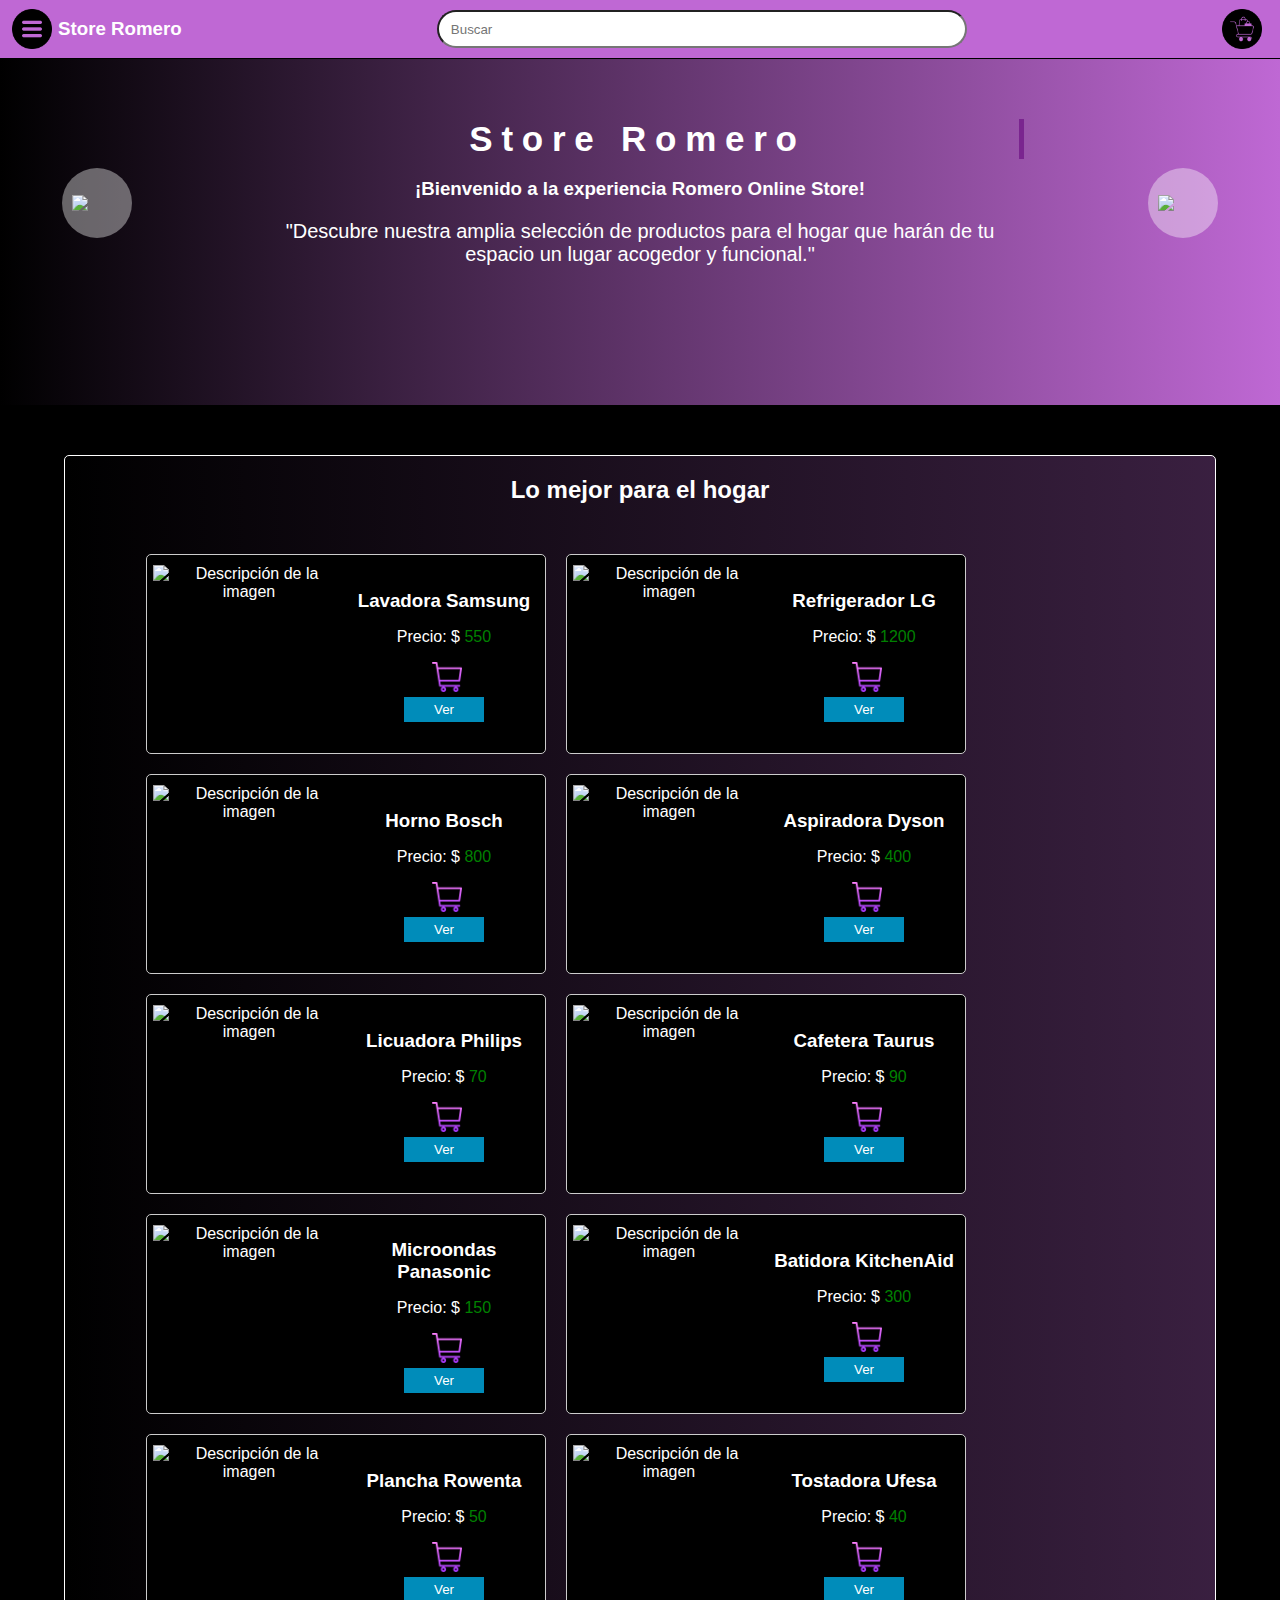
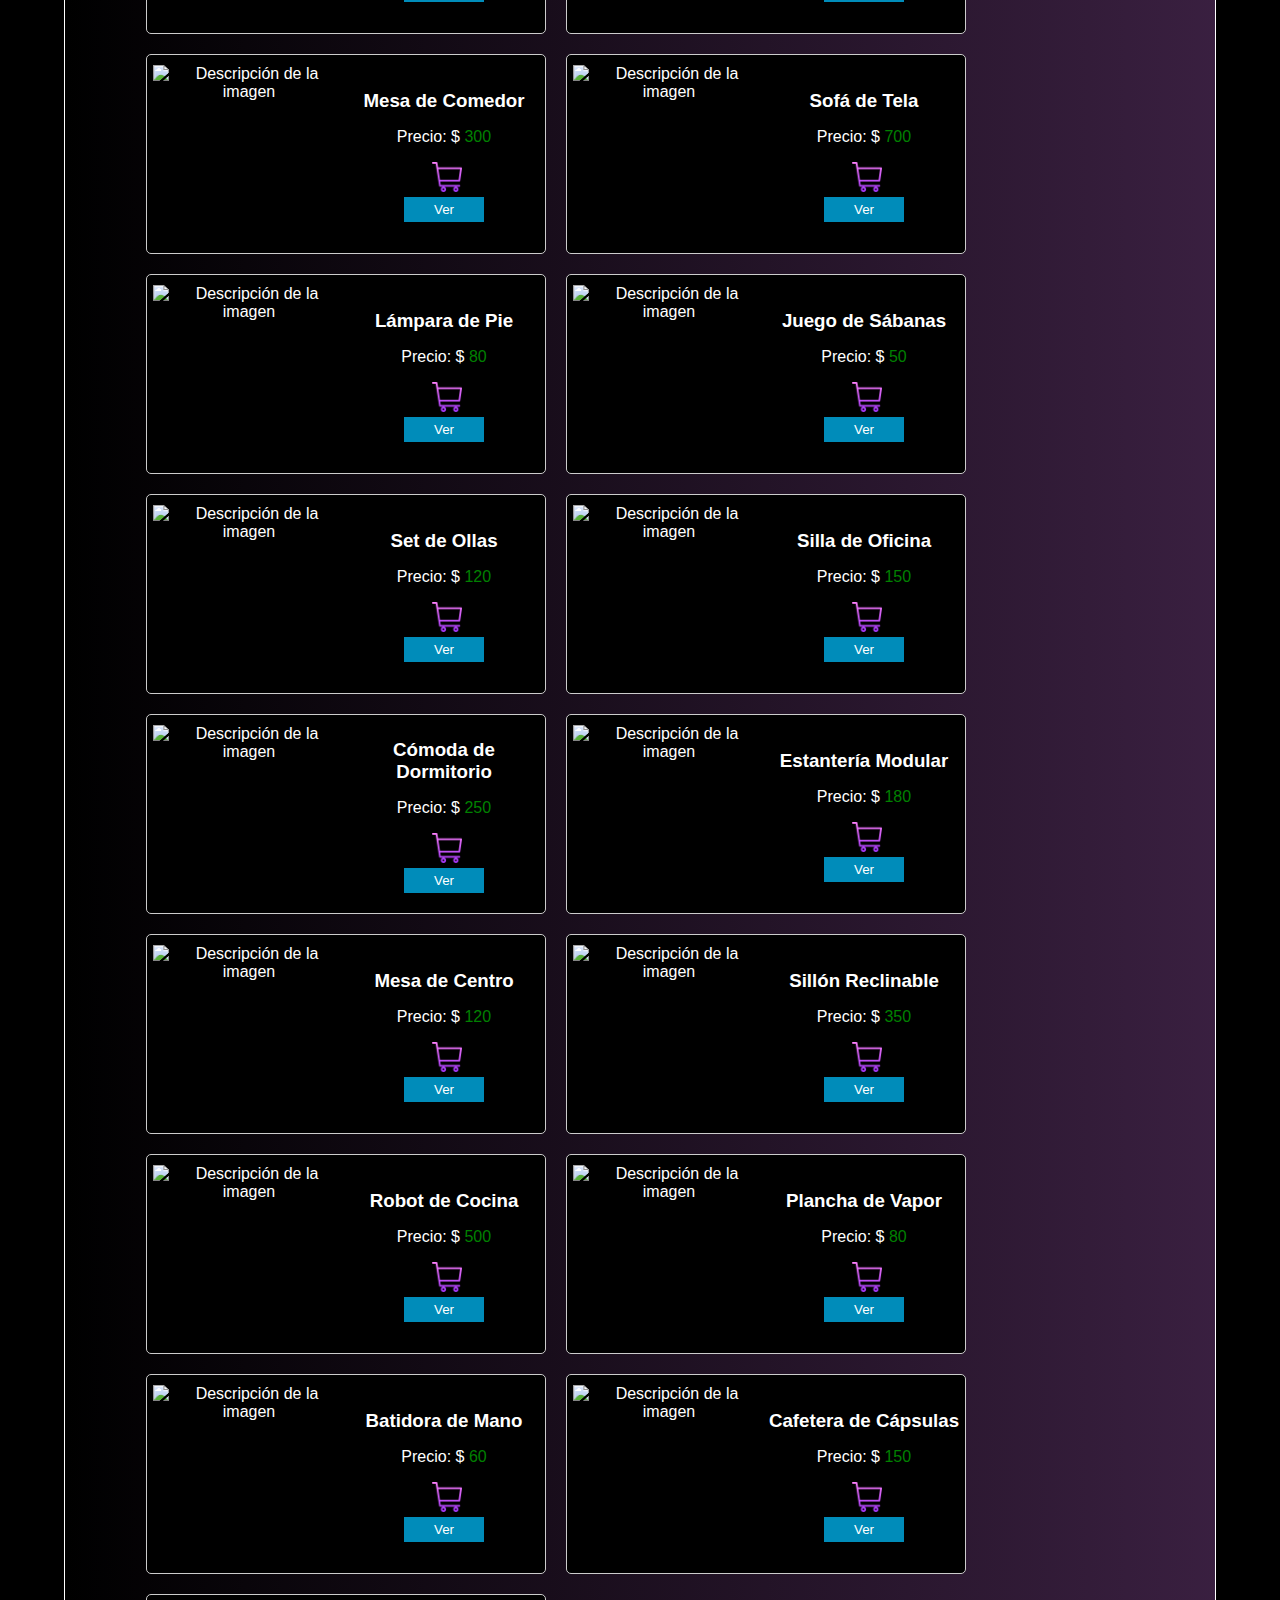
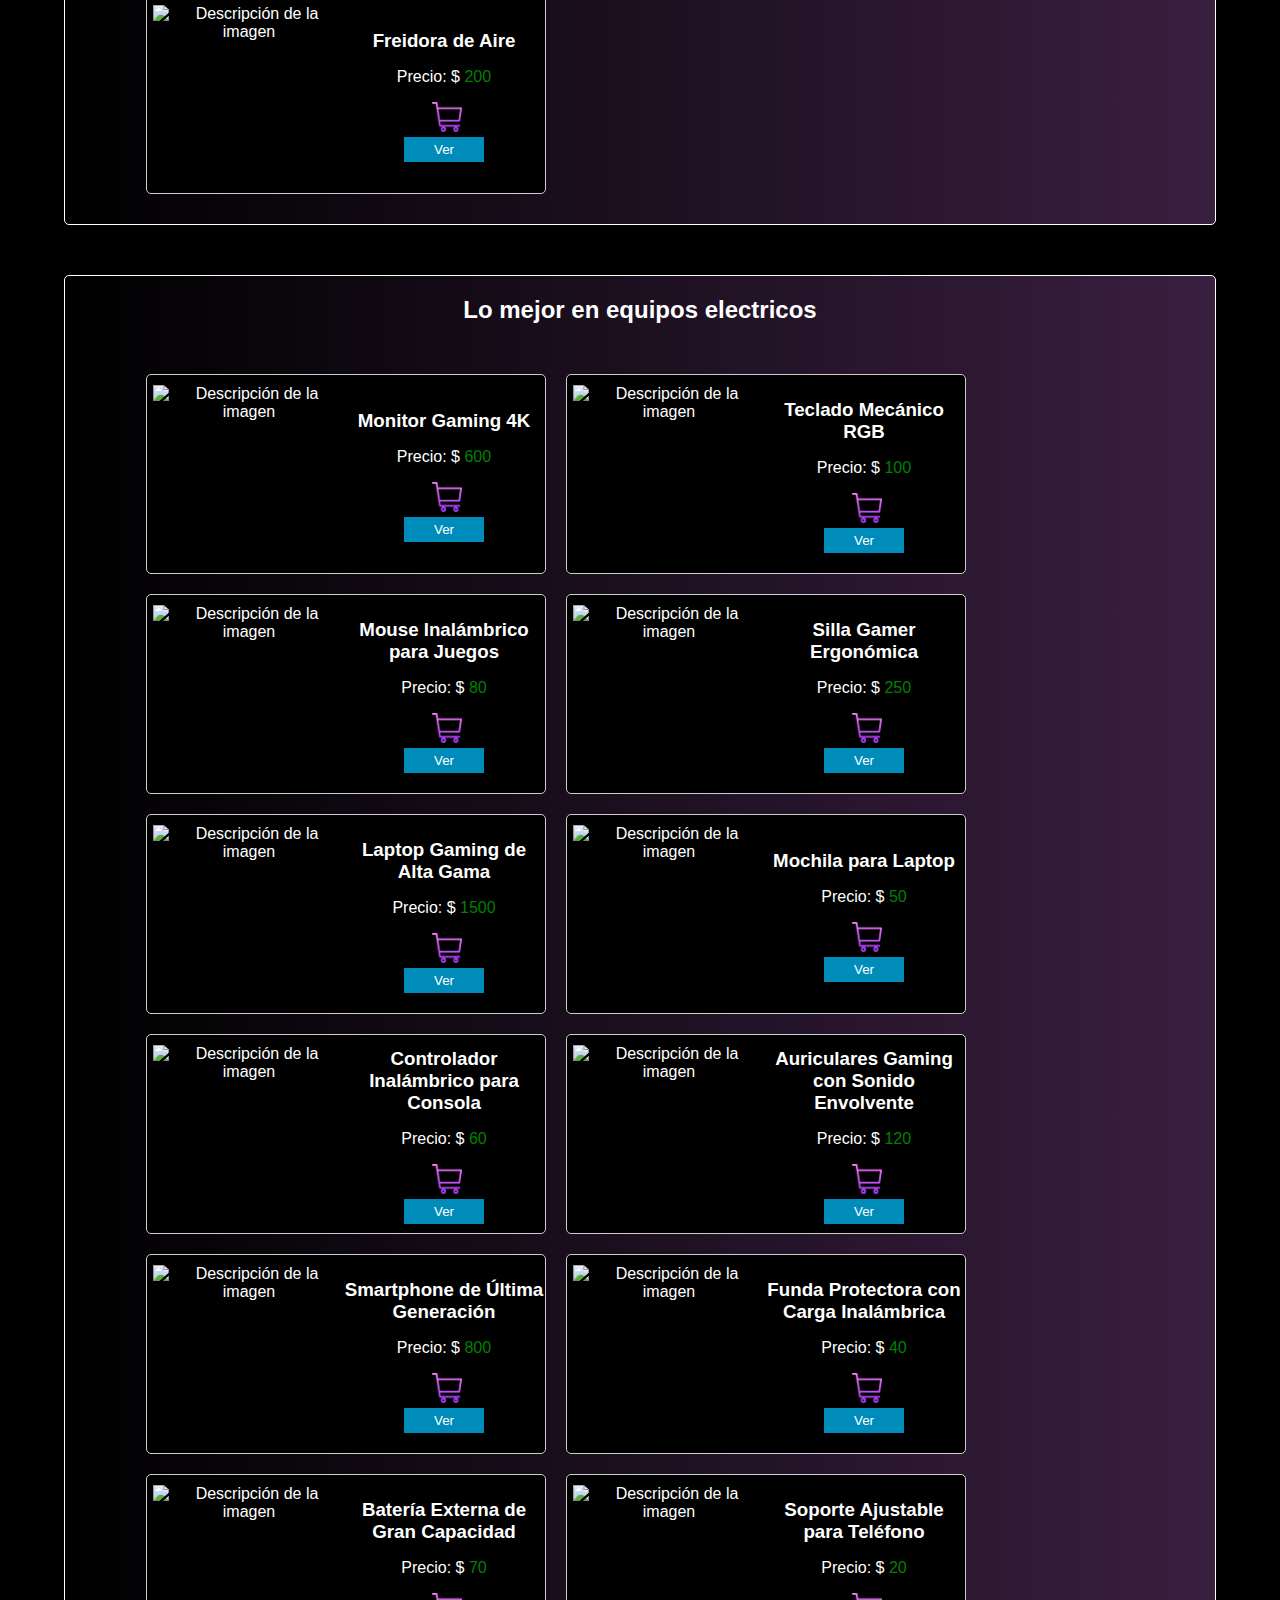
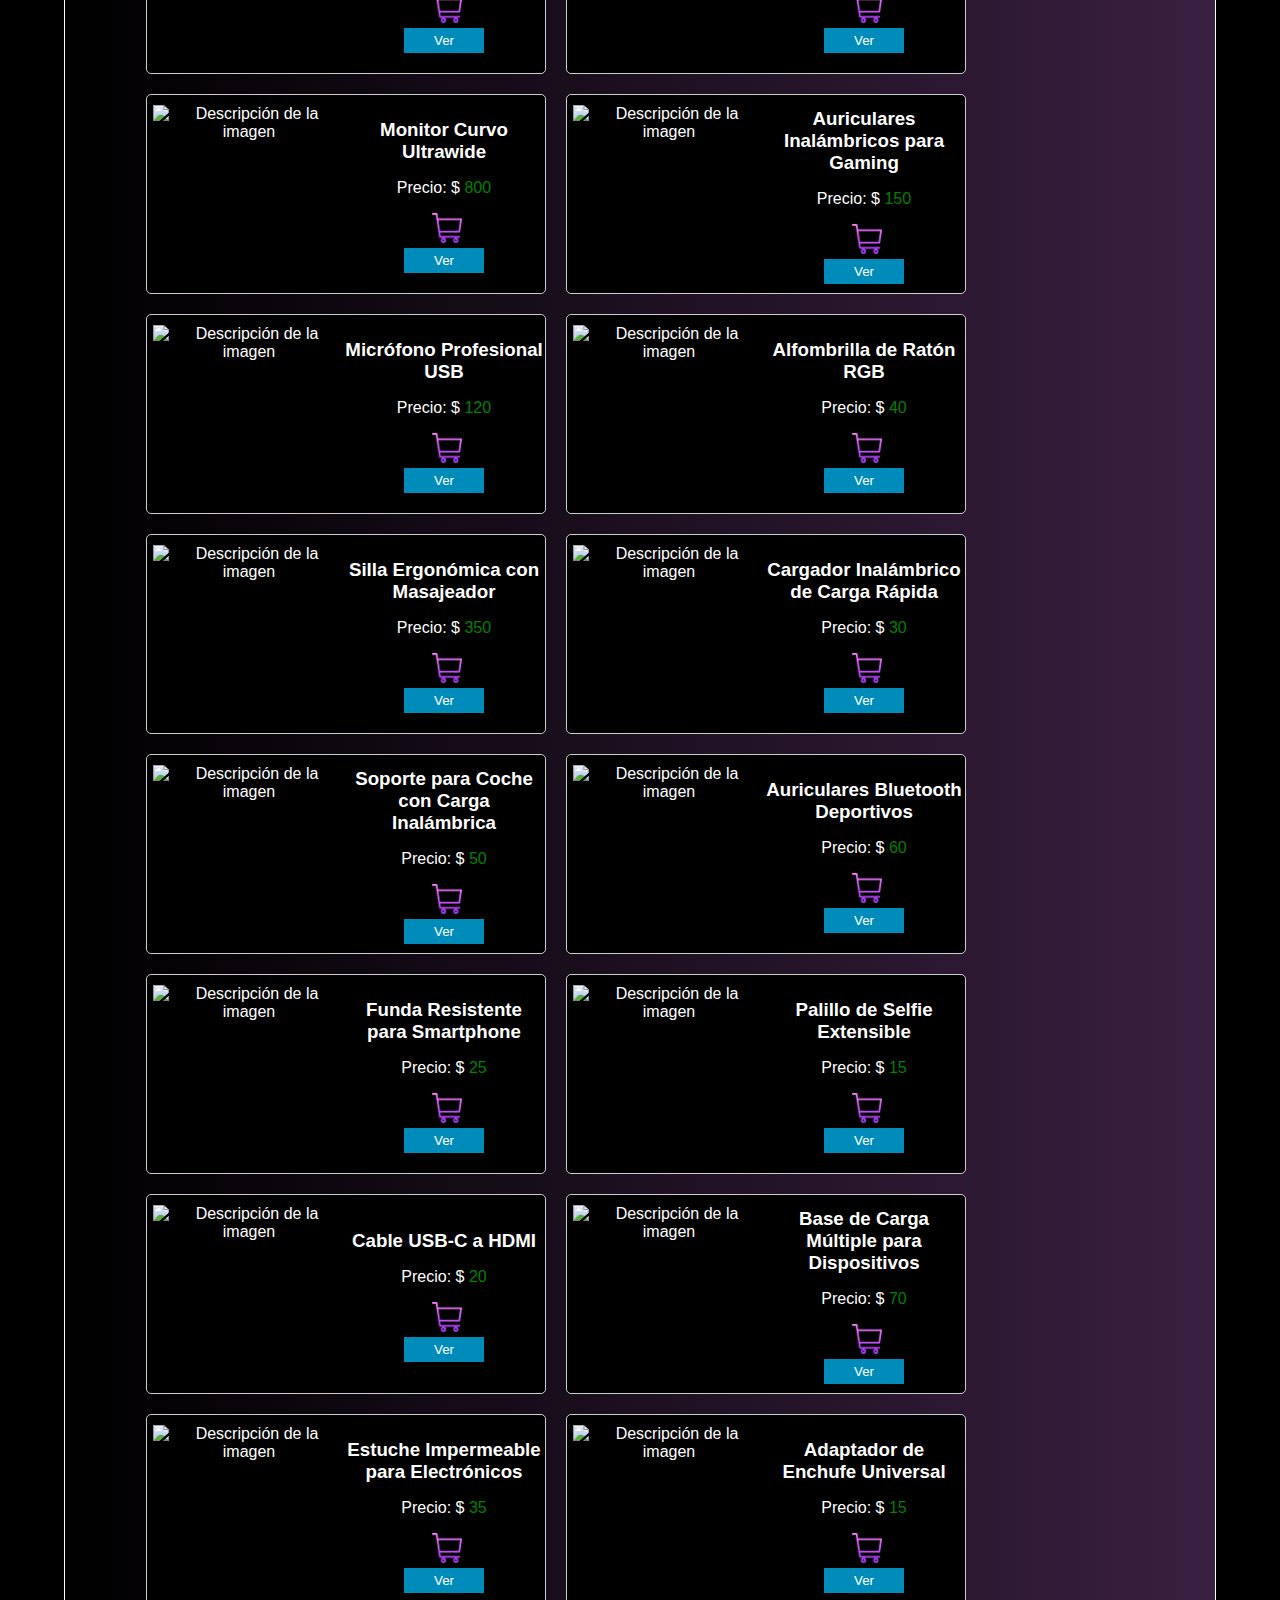
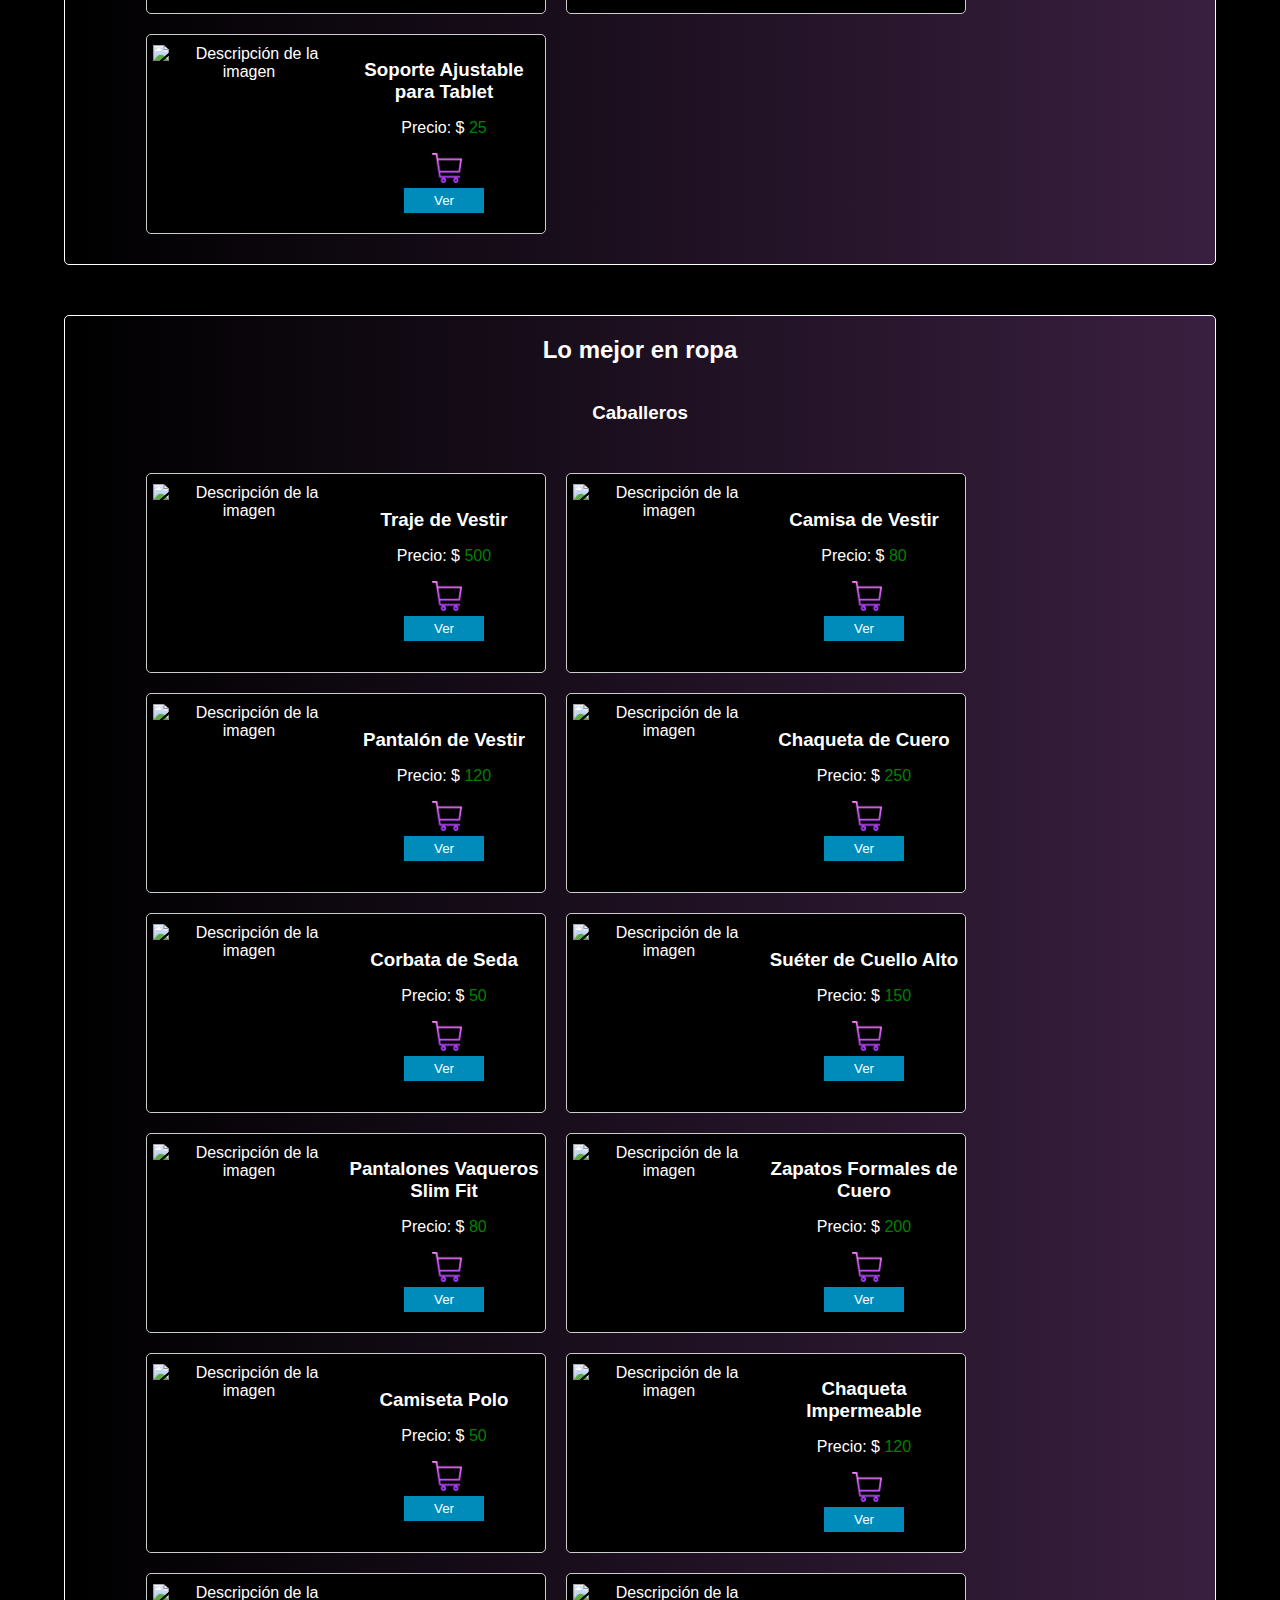
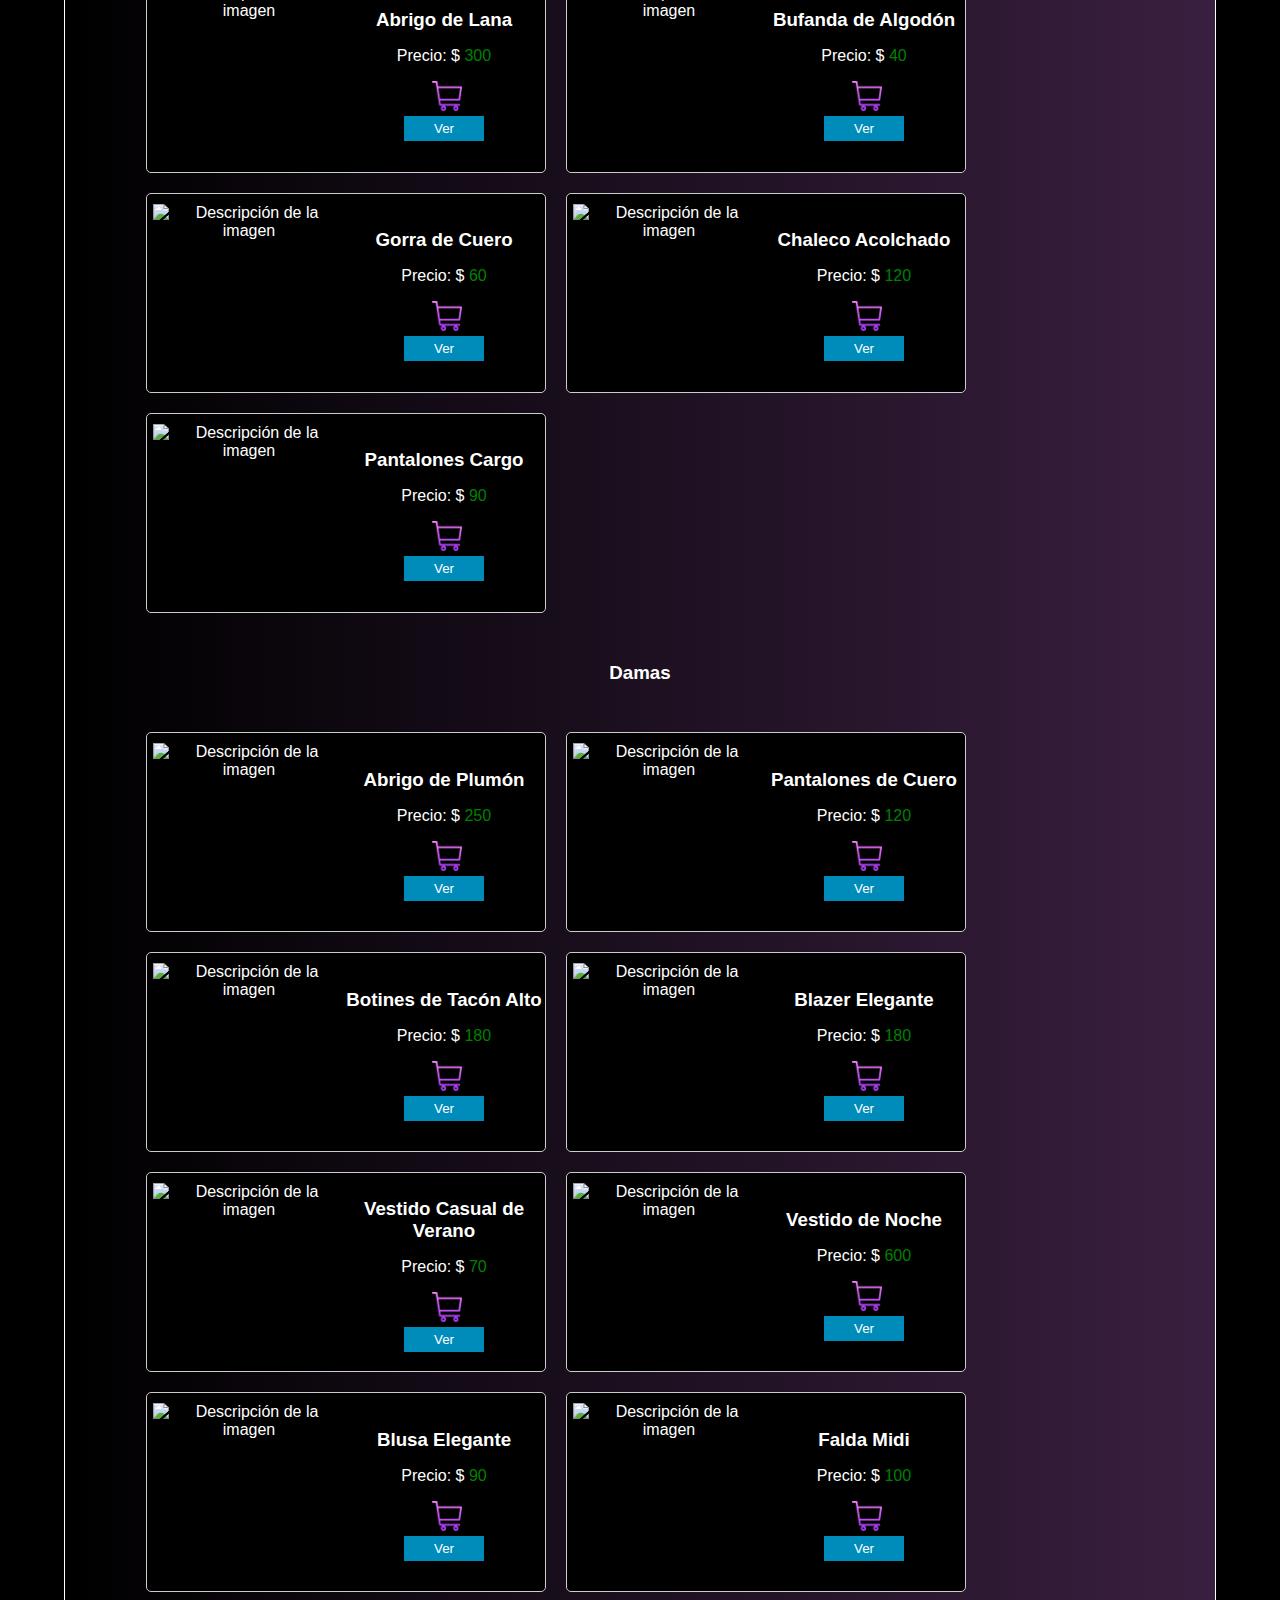
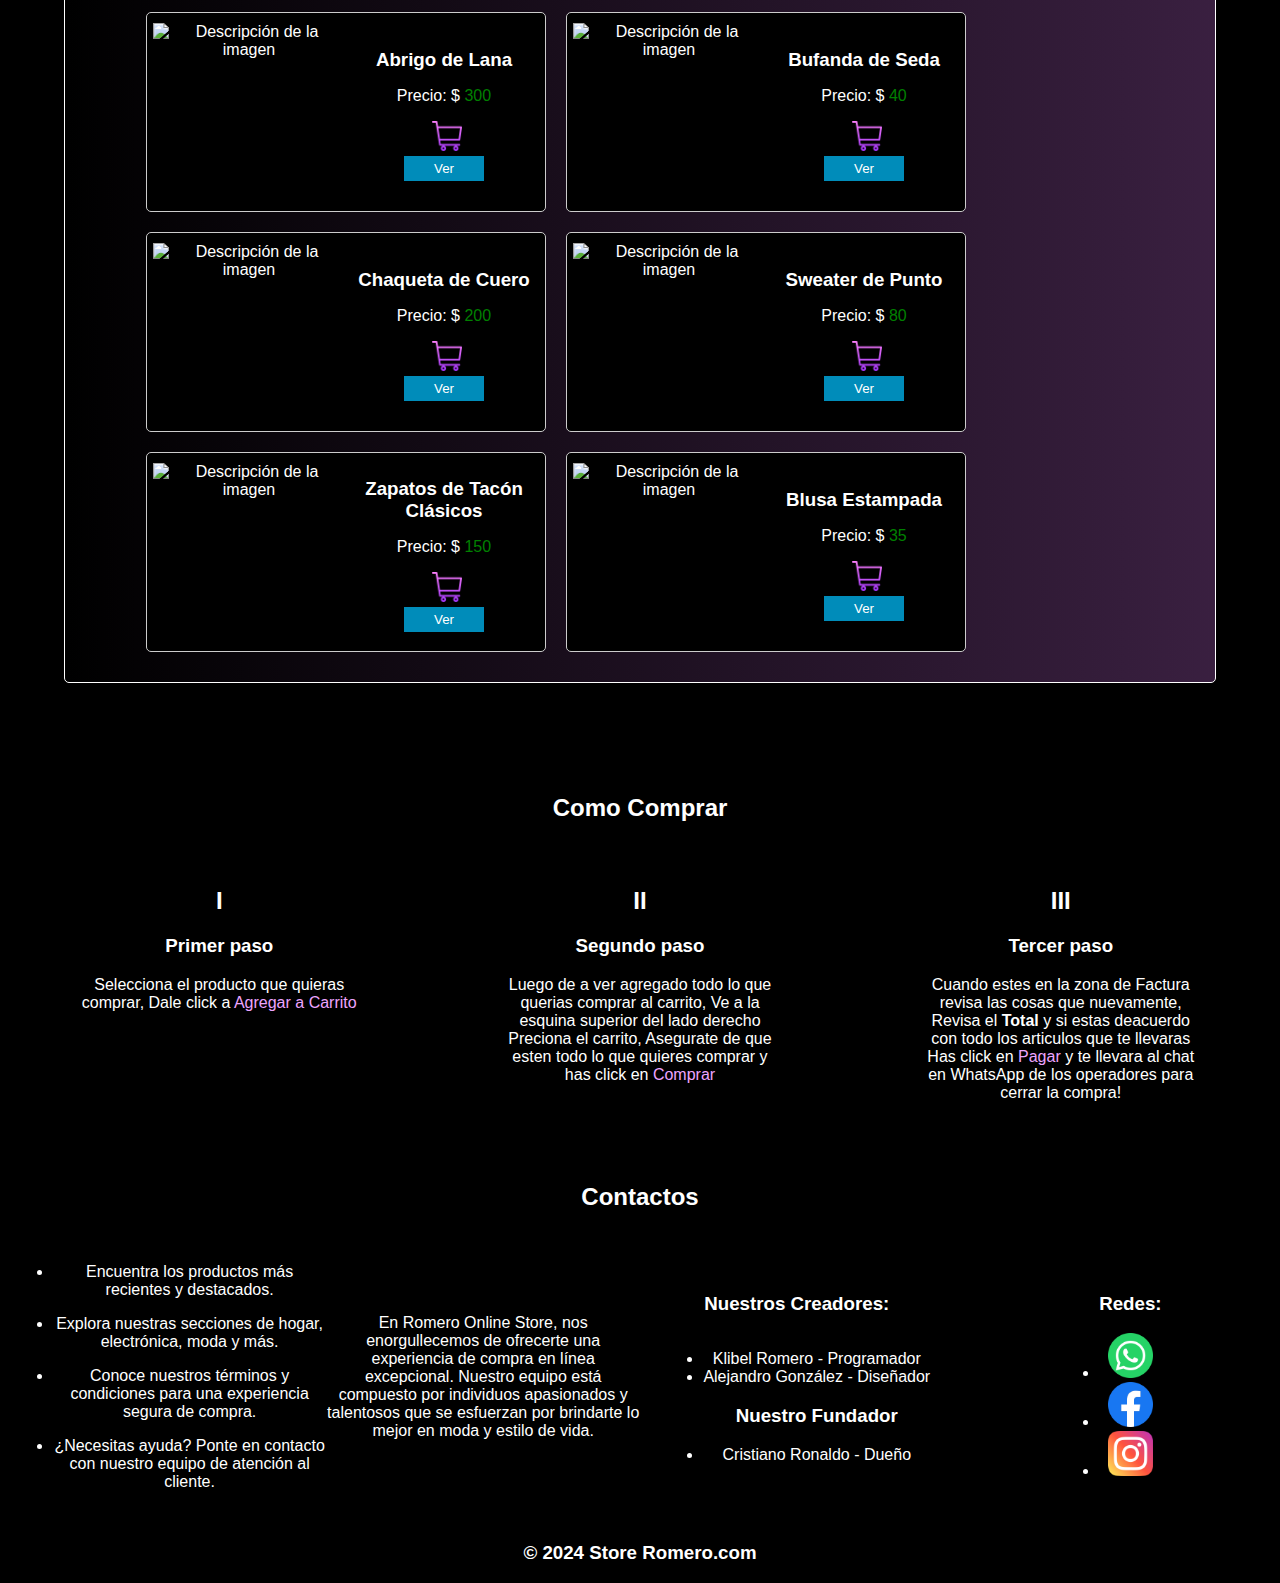
==== index.HTML @ b08c4640 "Descripción de los cambios realizados" ====
<!DOCTYPE html>
<html lang="es">
<head>
    <meta charset="UTF-8">
    <meta name="viewport" content="width=device-width, initial-scale=1.0">
    <meta http-equiv="X-UA-Compatible" content="IE=7">
    <title>Store Romero</title>
    <link rel="stylesheet" href="css/Store.CSS">
    <link rel="icon" href="img/logo.icon">
</head>
<body>
    <header id="inicio">
      <!-- nav superior -->
        <nav class="nav-Pc">
            <div class="menu-title">
                <img src="img/menu.png" alt="menu" id="menu" title="Menu">
                <h3 title="Titulo">Store Romero</h3>
            </div>
            <div class="buscar">
                <input type="text" placeholder="Buscar" id="inputBusqueda">
            </div>   
            <div class="carrito-caja">
                <img src="img/carrito.png" alt="carrito de compras" id="carrito" title="carrito de compras">
            </div>         
        </nav>
        <!-- nav lateral -->
        <nav class="nav-lateral">
          <div class="zone-inicio">
            <a href="#inicio"><img src="img/inicio.png">Inicio</a>
          </div>
          <div class="zone-comoComprar">
            <a href="#como-comprar"><img src="img/hogar.png"> Como comprar</a>
          </div>
          <div class="zone-contactos">
            <a href="#contactos"><img src="img/contactos.png">Contactos</a>
          </div>
          <div class="zone-hogar">
            <a href="#hogar"><img src="img/hogar2.png">Hogar</a>
            <a class="nav-buscar" href="#electrodomesticos" id="Electrodomestico"><img src="img/electrodomesticos.png">Electrodomesticos</a>
            <a class="nav-buscar" href="#muebles" id="Muebles"><img src="img/muebles.png">Muebles</a>
          </div>
          <div class="zone-electronico">
            <a href="#electronico"><img src="img/electronico.png">Electronico</a>
            <a class="nav-buscar" href="#movil" id="Móviles"><img src="img/moviles.png">Movil</a>
            <a class="nav-buscar" href="#pc" id="PC"><img src="img/pc.png">PC</a>
          </div>
          <div class="zone-ropa">
            <a href="#ropa"><img src="img/ropa.png">Ropa</a>
            <a class="nav-buscar" href="#caballero" id="Hombre"><img src="caballero">Caballero</a>
            <a class="nav-buscar" href="#damas" id="Mujer"><img src="img/damas.png">Damas</a>
          </div>
        </nav>
        <!-- carrito -->
        <div class="carrito-list">
            <table id="list-carrito">
                <thead>
                  <tr>
                    <th>Imagen</th>
                    <th>Nombre</th>
                    <th>Cantidad</th>
                    <th>Precio</th>
                    <th class="th-eliminar" id="vaciar"><img src="https://cdn-icons-png.flaticon.com/128/3964/3964085.png" title="vaciar carrito"></th>
                  </tr>
                </thead>
                <tbody></tbody>
              </table>  
              <div class="pagar"><button>Comprar</button></div>
        </div>
        <div class="carrusel">
            <div class="header">
                <button class="btn-principal" onclick="cambiarEstacion(-1)"><img src="https://cdn-icons-png.flaticon.com/128/32/32542.png"></button>
                    <div class="text-principal">
                        <h2>Store Romero</h2>
                        <h3>¡Bienvenido a la experiencia Romero Online Store!</h3>
                        <p>"Descubre nuestra amplia selección de productos para el hogar que harán de tu espacio un lugar acogedor y funcional."</p>
                    </div>
                <button class="btn-principal" onclick="cambiarEstacion(1)"><img src="https://cdn-icons-png.flaticon.com/128/271/271228.png"></button>
            </div>
            <div class="header">
                <button class="btn-principal" onclick="cambiarEstacion(-1)"><img src="https://cdn-icons-png.flaticon.com/128/32/32542.png"></button>
                    <div class="text-principal">
                        <h2>Store Romero</h2>
                        <h3>¡Bienvenido a la experiencia Romero Online Store!</h3>
                        <p>"Descubre nuestra amplia gama de productos para gamers, programadores y dispositivos móviles. Encuentra todo lo que necesitas para potenciar tu pasión y rendimiento en un solo lugar."</p>
                    </div>
                <button class="btn-principal" onclick="cambiarEstacion(1)"><img src="https://cdn-icons-png.flaticon.com/128/271/271228.png"></button>
            </div>
            <div class="header">
                <button class="btn-principal" onclick="cambiarEstacion(-1)"><img src="https://cdn-icons-png.flaticon.com/128/32/32542.png"></button>
                    <div class="text-principal">
                        <h2>Store Romero</h2>
                        <h3>¡Bienvenido a la experiencia Romero Online Store!</h3>
                        <p>"Explora nuestra colección de moda para encontrar las prendas perfectas que se adapten a tu estilo y personalidad."</p>
                    </div>
                <button class="btn-principal" onclick="cambiarEstacion(1)"><img src="https://cdn-icons-png.flaticon.com/128/271/271228.png"></button>
            </div>
          </div>
    </header>
    <main class="tienda">
        <section class="resultado">
            <div id="resultadosBusqueda">

            </div>
        </section>
        <section class="productos-hogar" id="hogar">
          <div class="titulo-hogar">
            <h2>Lo mejor para el hogar</h2> 
          </div>
          <div class="zoneHogar">
            <!-- Aqui van los productos del hogar de la tienda -->
          </div>
          </section>
          <section class="productos-electronico" id="electronico">
            <div class="titulo-hogar">
              <h2>Lo mejor en equipos electricos</h2> 
            </div>
            <div class="zoneElectronico">
              <!-- Aqui van los Electronicos como celulares, ps y otros de la tienda -->
            </div>
          </section>
          <section class="productos-ropa" id="ropa">
            <div class="titulo-hogar">
              <h2>Lo mejor en ropa</h2> 
            </div>
            <div class="zone">
              <!-- Aqui va la ropa de la tienda -->
                <h3 id="caballero">Caballeros</h3>
                <div class="zone-caballero">
                  <!-- Aqui van la ropa de caballeros de la tienda -->
                </div>
                <h3 id="damas">Damas</h3>
                <div class="zone-dama">
                  <!-- Aqui van la ropa de damas de la tienda -->
                </div>
            </div>
          </section>
          <section id="como-comprar">
            <h2>Como Comprar</h2>
            <div class="pasos">
              <div class="paso-1">
                <h2><b>I</b></h2>
                <h3>Primer paso</h3>
                <p>Selecciona el producto que quieras comprar, Dale click a <span>Agregar a Carrito</span></p>
              </div>
              <div class="paso-2">
                <h2><b>II</b></h2>
                <h3>Segundo paso</h3>
                <p>Luego de a ver agregado todo lo que querias comprar al carrito, Ve a la esquina superior del lado derecho Preciona el carrito, Asegurate de que esten todo lo que quieres comprar y has click en <span>Comprar</span></p>
              </div>
              <div class="paso-3">
                <h2><b>III</b></h2>
                <h3>Tercer paso</h3>
                <p>Cuando estes en la zona de Factura revisa las cosas que nuevamente, Revisa el <b>Total</b> y si estas deacuerdo con todo los articulos que te llevaras Has click en <span>Pagar</span> y te llevara al chat en WhatsApp de los operadores para cerrar la compra!</p>
              </div>
            </div>
          </section>
      </main>
      <footer class="footer" id="contactos"> <!-- footer -->
        <h2>Contactos</h2>
        <div class="zone-contacto">
            <div class="info">
                <ul>
                    <li><p>Encuentra los productos más recientes y destacados.</p></li>
                    <li><p>Explora nuestras secciones de hogar, electrónica, moda y más.</p></li>
                    <li><p>Conoce nuestros términos y condiciones para una experiencia segura de compra.</p></li>
                    <li><p>¿Necesitas ayuda? Ponte en contacto con nuestro equipo de atención al cliente.</p></li>
                </ul>
            </div>
            <div class="mensaje">
                <p>En Romero Online Store, nos enorgullecemos de ofrecerte una experiencia de compra en línea excepcional. Nuestro equipo está compuesto por individuos apasionados y talentosos que se esfuerzan por brindarte lo mejor en moda y estilo de vida.</p>
            </div>
            <div class="creadores">
                <h3>Nuestros Creadores:</h3>
                <ul>
                    <li>Klibel Romero - Programador</li>
                    <li>Alejandro González - Diseñador</li>
                    <h3>Nuestro Fundador</h3>
                    <li>Cristiano Ronaldo - Dueño</li>
                </ul>

            </div>
            <div class="redes">
                <ul>
                  <h3>Redes:</h3>
                    <li><a href="#https://wa.link/vm32nm" target="_blank"><img src="img/whatsapp.png"></a></li>
                    <li><a href="#https://www.facebook.com/klibel.romero?locale=es_LA" target="_blank"><img src="img/facebook.png"></a></li>
                    <li><a href="#https://www.instagram.com/klibel.romero" target="_blank"><img src="img/instagram.png"></a></li>
                </ul>
            </div>
        </div>
        <h3>© 2024 Store Romero.com</h3>
      </footer>
    <script src="js/base de datos.JS"></script>
    <script src="js/store.JS"></script>
</body>
</html>
---- css/Store.CSS ----
body{
    margin: 0;
    padding: 0;
    font-family: Impact, Haettenschweiler, 'Arial Narrow Bold', sans-serif;
    background-color: black;
    color: white;
    max-width: 100%;
    overflow-x: hidden;
} 

section{
    margin-top: 50px;
}

input:focus {
    outline: none;
}

.header{
    background: linear-gradient(to left, rgb(191, 104, 212), black);
    height: 45vh;
    display: flex;
    justify-content: space-around;
    align-items: center;
    text-align: center;
    flex: 0 0 100%;
    scroll-snap-align: start; 
}

.nav-Pc{
    z-index: 10;
    height: 58px;
    width: 100vw;
    position: fixed;
    background-color: rgb(191, 104, 212);
    display: flex;
    justify-content: space-between;
    align-items: center;
    color: white;
    border-bottom: 1px solid black;
}

.nav-Pc img{
    height: 40px;
    width: 40px;
    margin-right: 6px;
    cursor: pointer;
}

.nav-lateral{
    z-index: 10;
    display: none;
    flex-direction: column;
    animation: desplazamiento 1s ;
    align-items: center;
    background-color: rgb(191, 104, 212);
    position: fixed;
    top: 58px;
    left: 0;
    height: 100vh;
    width: 260px;
    border: 1px solid black;
    overflow-y: auto;
}

@keyframes desplazamiento{
    from {
        transform: translateX(-100%);
    }
    to {
        transform: translateX(0);
    }
}


.menu-title, .buscar, .carrito-caja{
    display: flex;
    justify-content: space-between;
    align-items: center;
    margin: 0px 12px 0px 12px;
}

.buscar input{
    width: 40vw;
    height: 30px;
    padding: 2px 2px 2px 12px;
    border-radius: 20px;
    background-color: rgb(255, 255, 255);
}

.text-principal{
    width: 60vw;
}

.text-principal h2 {
    font-size: 35px;
    overflow: hidden; /* Para que el texto no se muestre antes de la animación */
    border-right: .15em solid rgb(122, 37, 143); /* Efecto de cursor */
    white-space: nowrap; /* Para que el texto no se divida en varias líneas */
    margin: 0 auto; /* Centrar el texto */
    letter-spacing: .25em; /* Espaciado entre letras */
    animation: typing 3s steps(40, end) infinite; /* Duración, efecto de escritura y repetición infinita */
}
  
/* Definir la animación */
@keyframes typing {
   from { width: 0; }
   to { width: 100%; }
}
  
.text-principal p{
    color: white;
    font-size: 20px;
}

.carrusel {
    display: flex;
    overflow-x: hidden;
    width: 100%;
}

.btn-principal{
    width: 70px;
    height: 70px;
    border-radius: 100%;
    background-color: rgba(255, 255, 255, 0.384);
    transition: all .8s;
    cursor: pointer;
    display: flex;
    justify-content: center;
    align-items: center;
    border: 0px;
}

.btn-principal img{
    width: 50px;
    transition: all .8s;
}

.btn-principal:hover{
    width: 75px;
    height: 75px;
    color: rgba(255, 255, 255, 0.568);
}

.btn-principal img:hover{
    width: 55px;
}

.productos-hogar, .productos-electronico, .productos-ropa{
    display: flex;
    justify-content: center;
    align-items: center;
    flex-direction: column;
    background: linear-gradient(to left, rgba(190, 104, 212, 0.301), rgba(0, 0, 0, 0.301));
    border-radius: 5px;
}

.resultado{
    display: none;
    justify-content: center;
    align-items: center;
    flex-direction: column;
    background: linear-gradient(to left, rgba(190, 104, 212, 0.301), rgba(0, 0, 0, 0.301));
    border-radius: 5px;
}

.contenido-card{
    width: 50%;
}

.zone{
    display: flex;
    flex-direction: column;
    justify-content: center;
    align-items: center;
}

.zoneHogar, .zoneElectronico, .zone-dama, .zone-caballero, #resultadosBusqueda{
    display: grid;
    grid-template-columns: repeat(12, 1fr); /* Crea un diseño de 12 columnas */
    margin: 20px 0px 20px 0px;
}

.card {
    border: 1px solid #ccc;
    border-radius: 5px;
    text-align: center;
    grid-column: span 3;
    width: 400px; 
    height: 200px;
    box-sizing: border-box;
    background-color: black;
    display: flex;
    flex-direction: row;
    justify-content: center;
    align-items: center;
    margin: 10px;
}

.card img {    
    width: 190px;
    height: 160px;
    margin-left: 5px;
    object-fit: cover;
}
  
.card h3 {
    margin: 5px 0;
}
  
.card button {
    margin-top: 5px;
    padding: 5px 10px;
    cursor: pointer;
}

.btn-responsive{
    display: flex;
    flex-direction: column;
    align-items: center;
    justify-content: center;
}
  
.agregar {
    width: 30px !important;
    height: 30px !important;
}
  
.ver {
    background-color: #008CBA;
    color: white;
    border: none;
    width: 40%;
}

.precio{
    color: green;
}

.zone-inicio, .zone-contactos, .zone-comoComprar{
    height: 80px;
    width: 220px;
    border-bottom: 1px solid black;
    display: flex;
    align-items: center;
}

.zone-hogar , .zone-electronico , .zone-ropa {
    width: 220px;
    border-bottom: 1px solid black;
}

.zone-inicio a, .zone-hogar a, .zone-electronico a, .zone-ropa a, .zone-contactos a, .zone-comoComprar a{
    display: flex;
    justify-content:left;
    align-items: center;
    text-decoration: none;
    color: white;
    padding: 10px 0px 10px 0px;
}

.zone-inicio img, .zone-hogar img, .zone-electronico img, .zone-ropa img, .zone-contactos img, .zone-comoComprar img{
    width: 38px;
    padding-right: 35px ;
}

.footer{
    display: flex;
    flex-direction: column;
    justify-content: center;
    align-items: center;
}

.zone-contacto{
    height: auto;
    width: 98vw;
    display: flex;
    justify-content: space-around;
    align-items: center;
}

.redes img{
    width: 45px;
}

.info, .mensaje, .creadores, .redes{
    width: 25%;
    display: flex;
    justify-content: center;
    flex-direction: column;
    align-items: center;
    text-align: center;
}

.carrito-list{
    display: none;
    position: fixed;
    top: 59px;
    right: 0;
    width: 98vw;
    max-height: 800px;
    overflow-y: auto;
    background-color: rgb(0, 0, 0);
    border: 1px solid white;
    z-index: 10;
    animation: desplazamientoCarrito 1s;
}

.carrito-list thead{
    background-color: rgb(191, 104, 212);
}

.carrito-list thead th{
    width: 23%;
}

.pagar{
    width: 100%;
    height: 60px;
    display: flex;
    justify-content: center;
    align-items: center;
}

.pagar button{
    height: 30px;
    width: 50%;
    transition: all.5s;
}

.pagar button:hover{
    background-color: rgb(220, 156, 236);
}

.img-carrito{
   width: 150px;
   object-fit: cover;
   height: 150px;
}

.carrito-list table{
    width: 100%;
    padding-bottom: 10px;
    border-bottom: 1px solid white;
}

.carrito-list td{
    width: 22%;
    text-align: center;

}

.th-eliminar{
    width: 8%;
}

#vaciar img{
    width: 30px;
}

.borrar-curso{
    background-color:red;
    color: white;
    border-radius: 100%;
    padding: 3px 7px 5px 6px;
    font-size: 20px;
    text-decoration: none;
    transition: all .5s;
}

.borrar-curso:hover{
    background-color: rgb(138, 5, 5);
    color: rgb(253, 2, 2);
    border-radius: 100%;
    padding: 4px 8px 6px 7px;
    font-size: 22px;
}

#como-comprar {
    position: relative;
    width: 100%;
    height: 400px;
    background-image: url('https://cdn.pixabay.com/photo/2017/03/13/17/26/ecommerce-2140603_1280.jpg');
    background-size: cover;
    background-position: center;
    display: flex;
    flex-direction: column;
    justify-content: center;
    align-items: center;
}
  
#como-comprar::after {
    content: "";
    position: absolute;
    top: 0;
    left: 0;
    right: 0;
    bottom: 0;
    background-color: rgba(0, 0, 0, 0.5);
    pointer-events: none;
}
  
.pasos {
    display: flex;
    justify-content: space-between;
    align-items: center;
    z-index: 1; 
    margin: 0 15px 0 15px;
}
  
.paso-1, .paso-2, .paso-3 {
    text-align: center;
    width: 25%;
    height: 80%;
    z-index: 1; 
}
  
#como-comprar h2,
#como-comprar h3,
#como-comprar p {
    position: relative;
    z-index: 1; 
}
  
#como-comprar span {
    color: rgb(237, 165, 255);
}
  

@keyframes desplazamientoCarrito{
    from {
        transform: translateX(100%);
      }
      to {
        transform: translateX(0);
      }
}

/* Media query para pantallas pequeñas */
@media screen and (max-width: 580px) {
    .zone {
        grid-template-columns: repeat(1, 1fr); 
    }

    .text-principal h2 {
        animation: none;
        font-size: 30px;
        letter-spacing: 2px; /* Espaciado entre letras */
        border-right: none; /* Efecto de cursor */      
    }

    .menu-title, .buscar, .carrito-caja{
        margin: 2px;
    }

    .card {
        grid-column: span 12; /* Cada tarjeta ocupará 12 columnas en pantallas con un ancho máximo de 480px */
        width: 90vw;
    }

    .btn-principal, .text-principal p{
        display: none;
    }

    .nav-lateral{
        width: 100vw;
    }

    .zone-inicio, .zone-hogar, .zone-electronico, .zone-ropa, .zone-contactos, .zone-comoComprar{
        width: 80%;
    }

    .info, .mensaje, .creadores, .redes{
        width: 70%;
    }

    .zone-contacto{
       flex-direction: column;
    }

    .img-carrito{
        height: 70px;
        width: 70px;
    }

    .pagar button{
        width: 30%;
    }

    #como-comprar{
        background-image: url('https://i.pinimg.com/564x/9a/60/85/9a6085f0de1fa15dd4f35e7d16b19c8c.jpg');
        height: auto;
    }

    .pasos{
        flex-direction: column;
    }

    .paso-1, .paso-2, .paso-3 {
        width: 80%; 
    }

}

/* Media query para pantallas medianas */
@media screen and (min-width: 481px) and (max-width: 899px) {
    .card {
        grid-column: span 12; /* Cada tarjeta ocupará 6 columnas en pantallas con un ancho entre 481px y 840px */
    }

    .img-carrito{
        height: 80px;
        width: 80px;
    }

    .card img{
        margin-left: 5px;
        width: 48%;
        height: 90%;
    }

    .btn-principal, .text-principal p{
        display: none;
    }

    #como-comprar{
        background-image: url('https://i.pinimg.com/564x/9a/60/85/9a6085f0de1fa15dd4f35e7d16b19c8c.jpg');
        height: auto;
    }

    .pasos{
        flex-direction: column;
    }

    .paso-1, .paso-2, .paso-3 {
        width: 80%;
    }

    .info, .mensaje, .creadores, .redes{
        width: 70%;
    }

    .zone-contacto{
       flex-direction: column;
    }

    .pagar button{
        width: 30%;
    }
}

/* Media query para pantallas grandes */
@media screen and (min-width: 900px) and (max-width: 1419px) {
    .card {
        grid-column: span 5; 
    }

    .card img{
        width: 48%;
        height: 90%;
    }
}

@media screen and (min-width: 1420px) and (max-width: 1870px) {
    .card {
        grid-column: span 4; 
    }
}

/* Media query para ajustar el margen en pantallas medianas y grandes */
@media screen and (min-width: 950px) {
    main {
        margin: 30px 5vw; 
    }

    .productos-hogar, .productos-electronico, .productos-ropa, .resultado{
        border: 1px solid white;
    }
    
    .carrito-list{
        right: 55px;
        width: 95vw;
    }
}
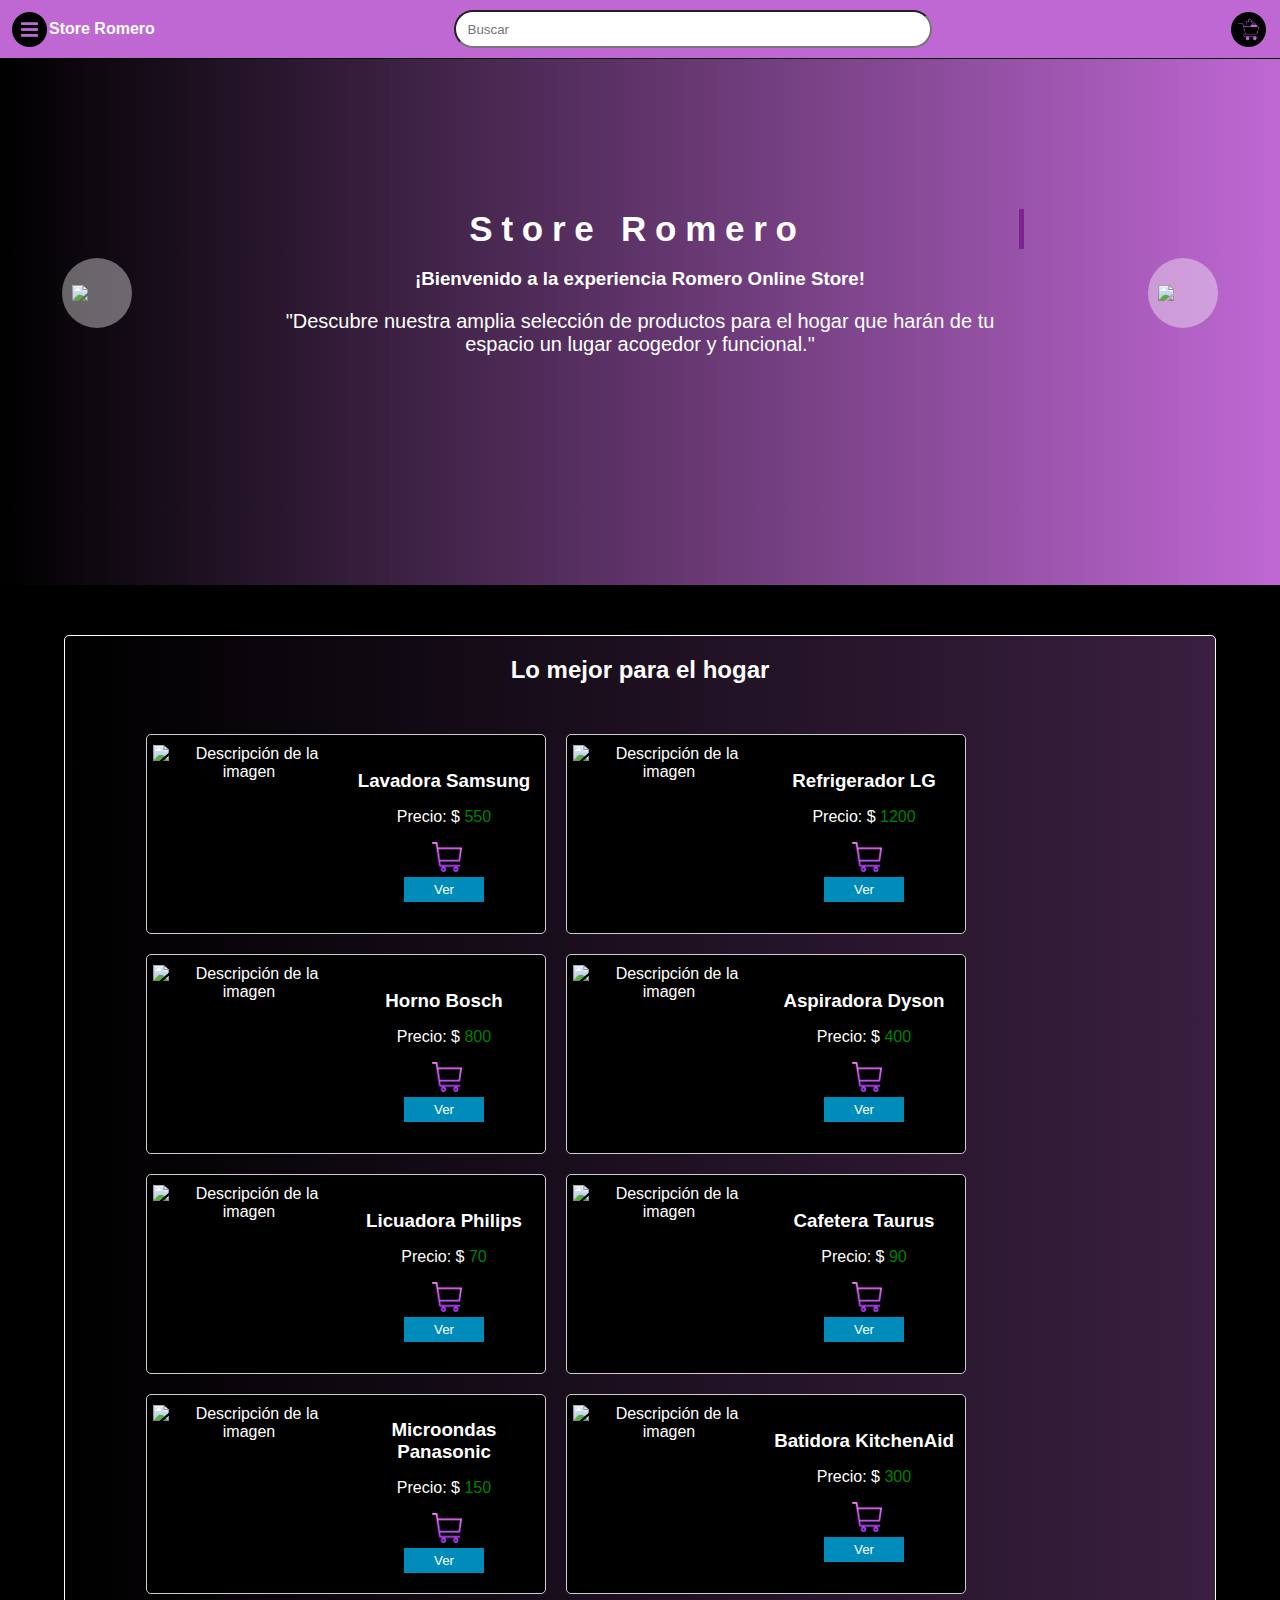
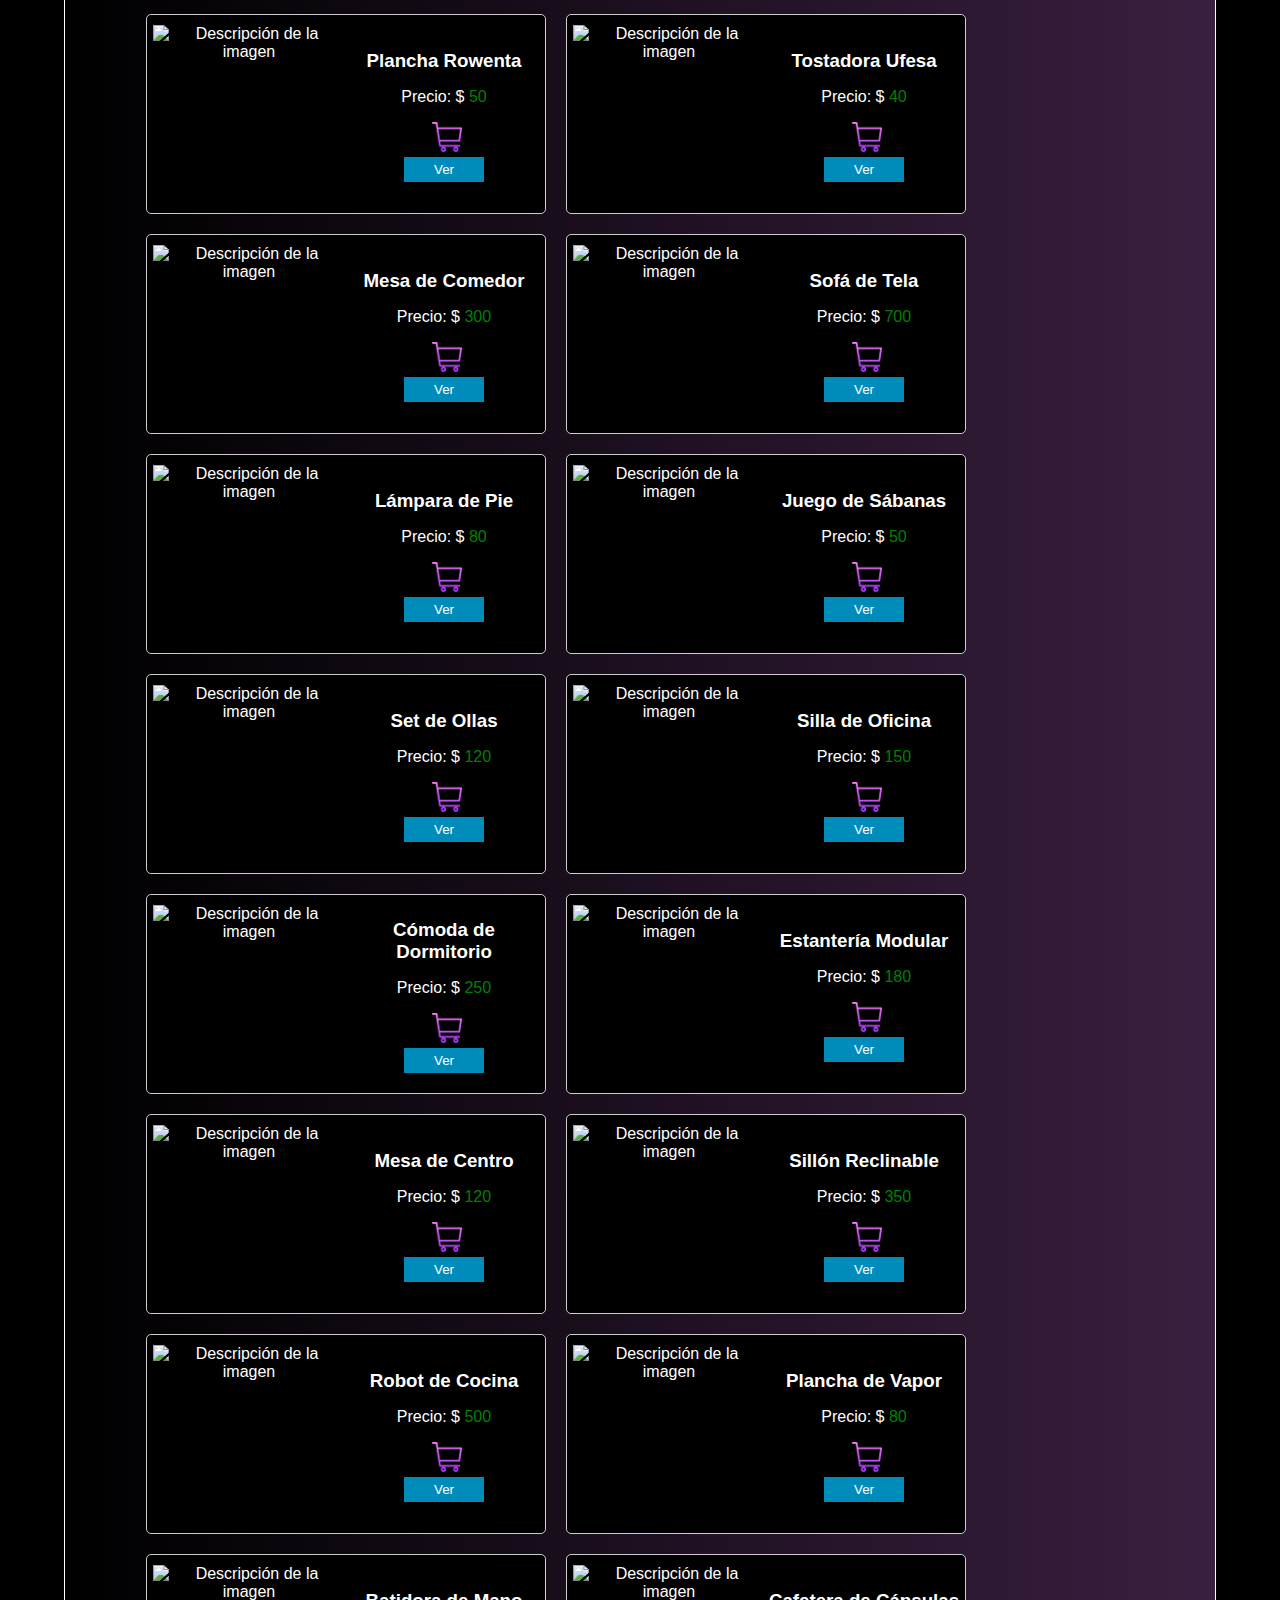
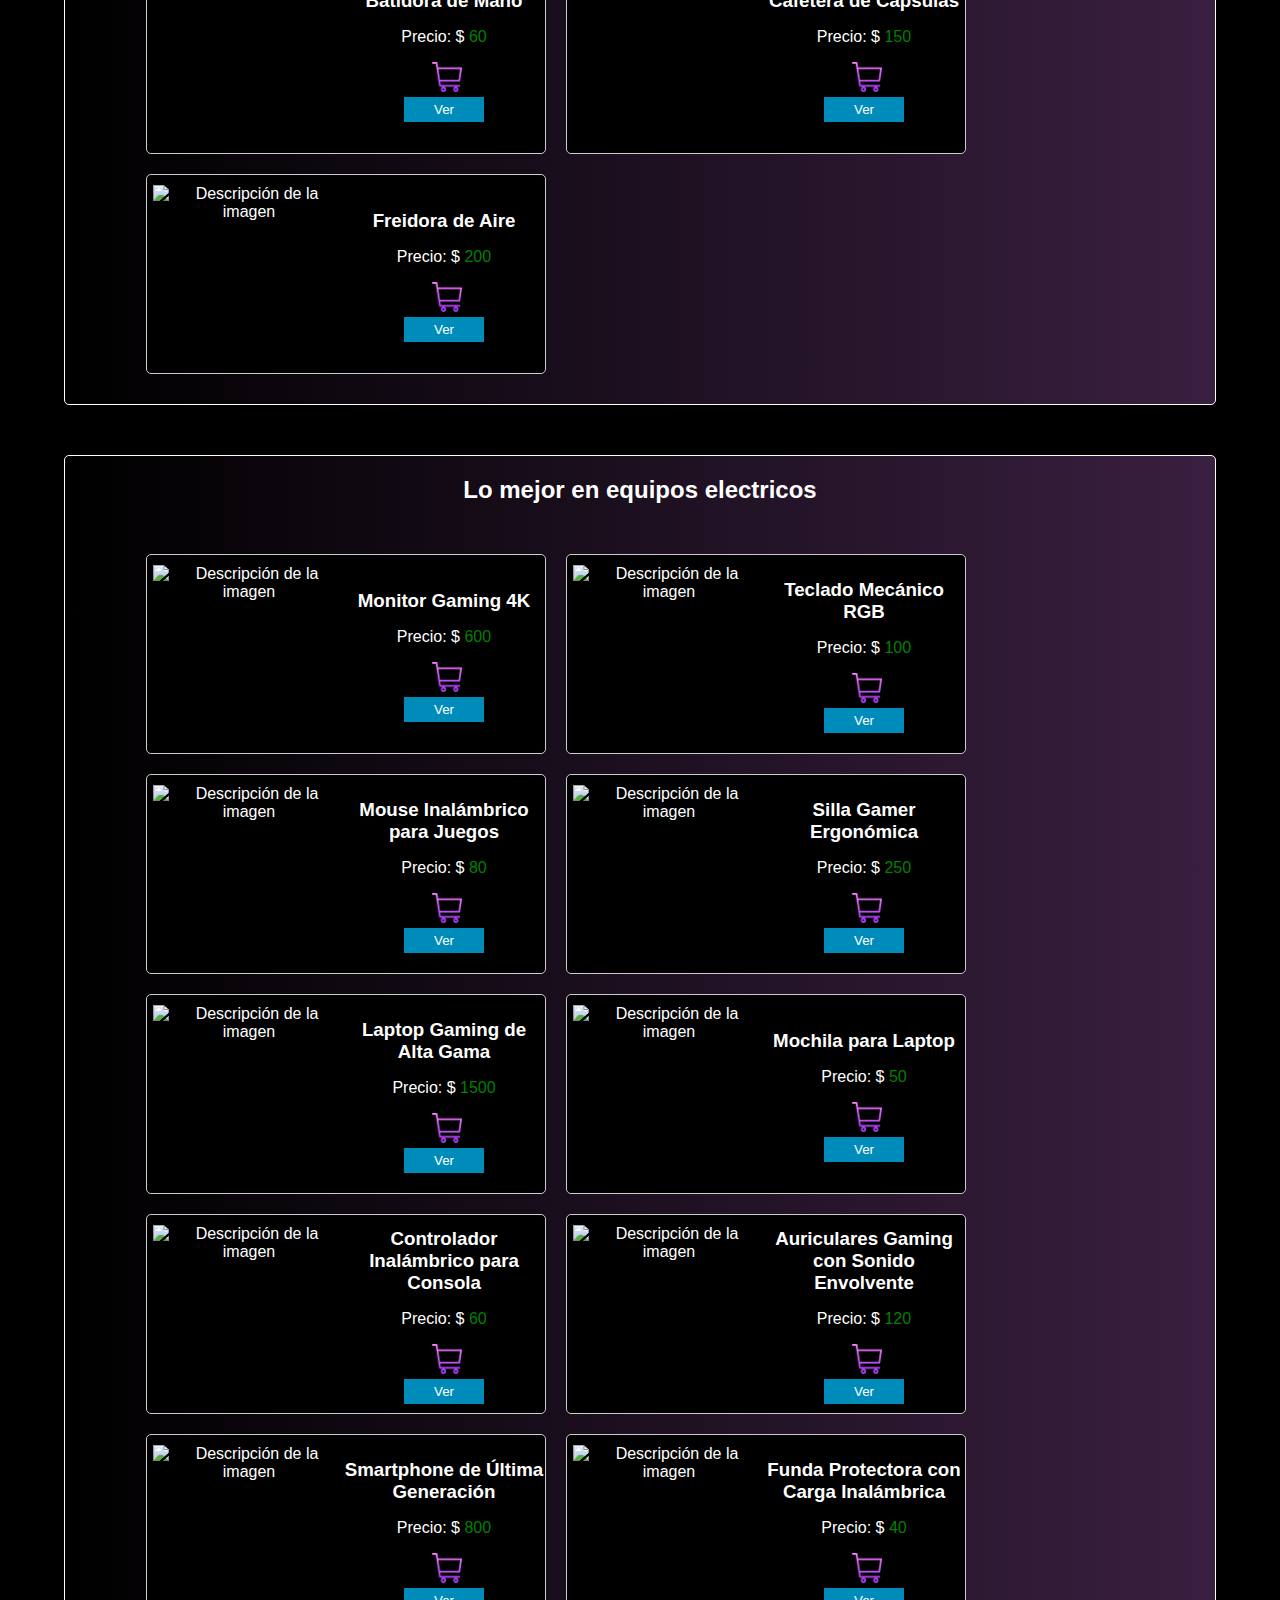
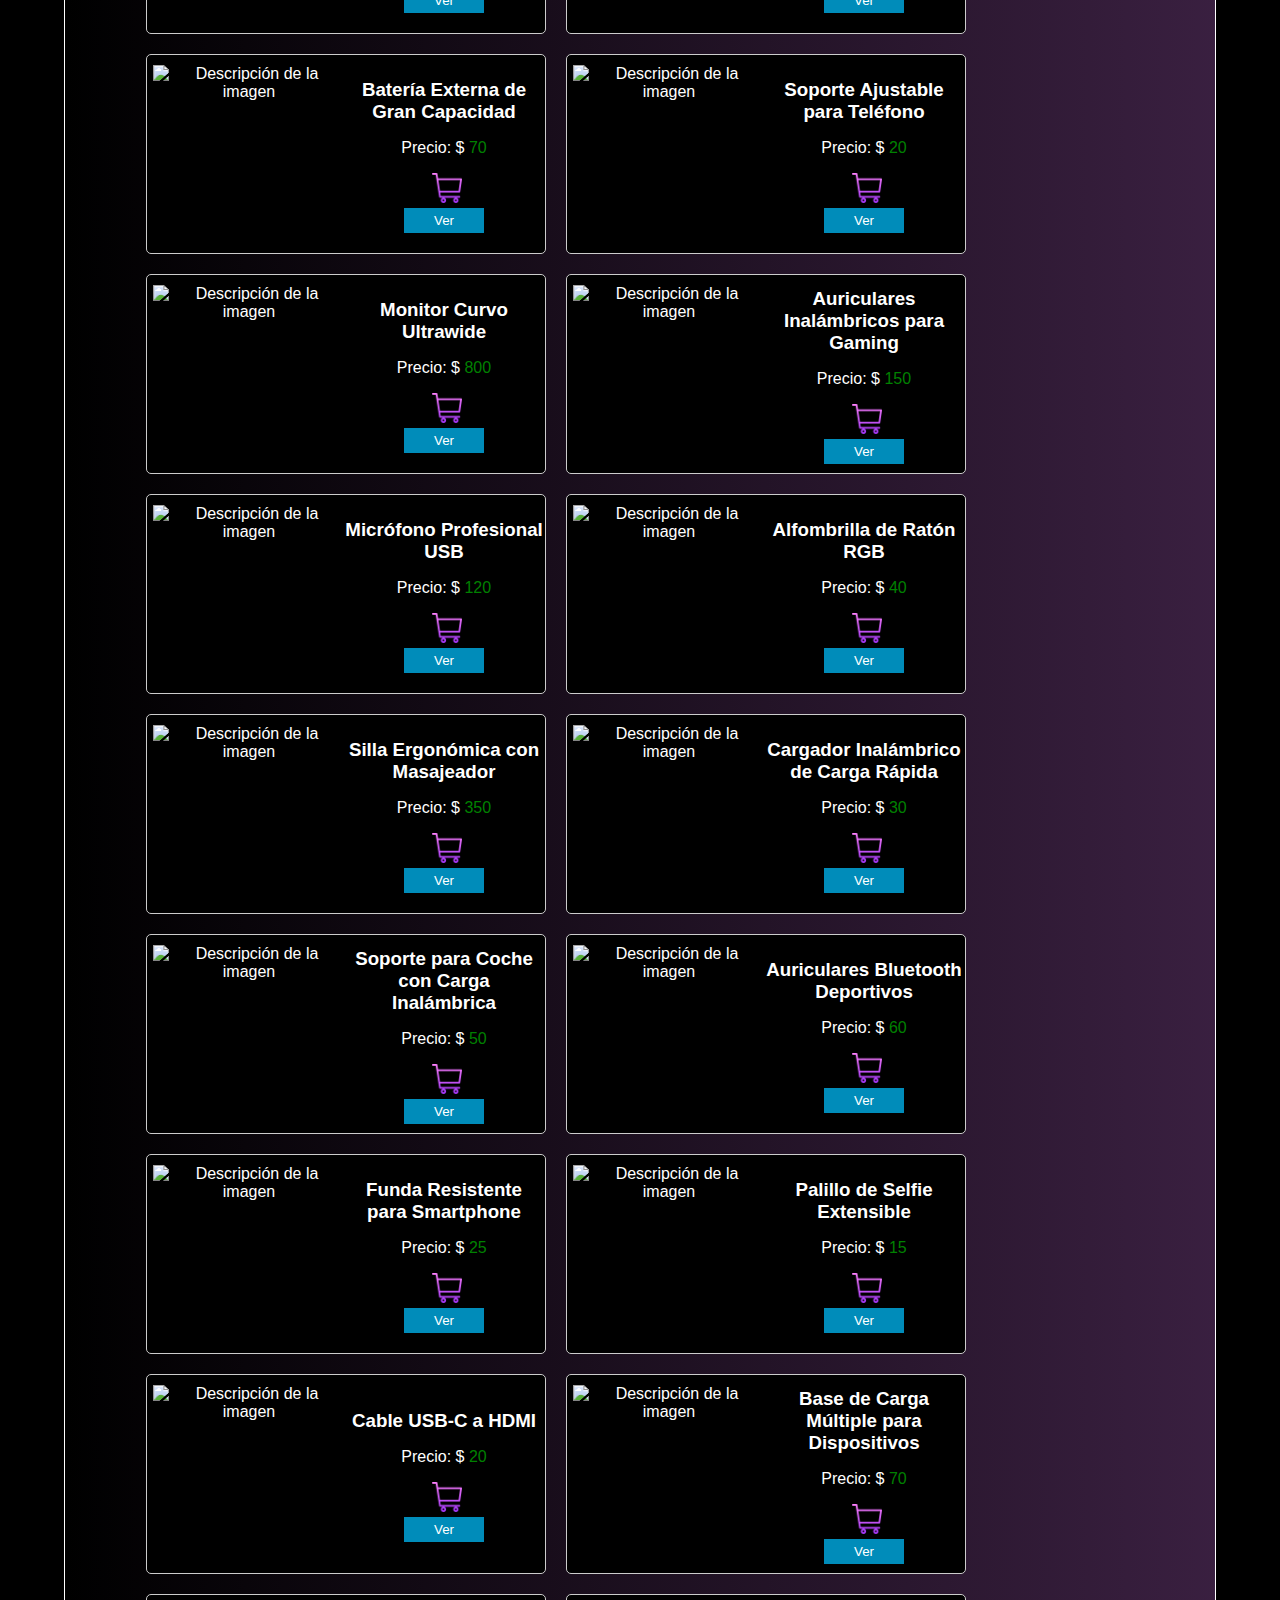
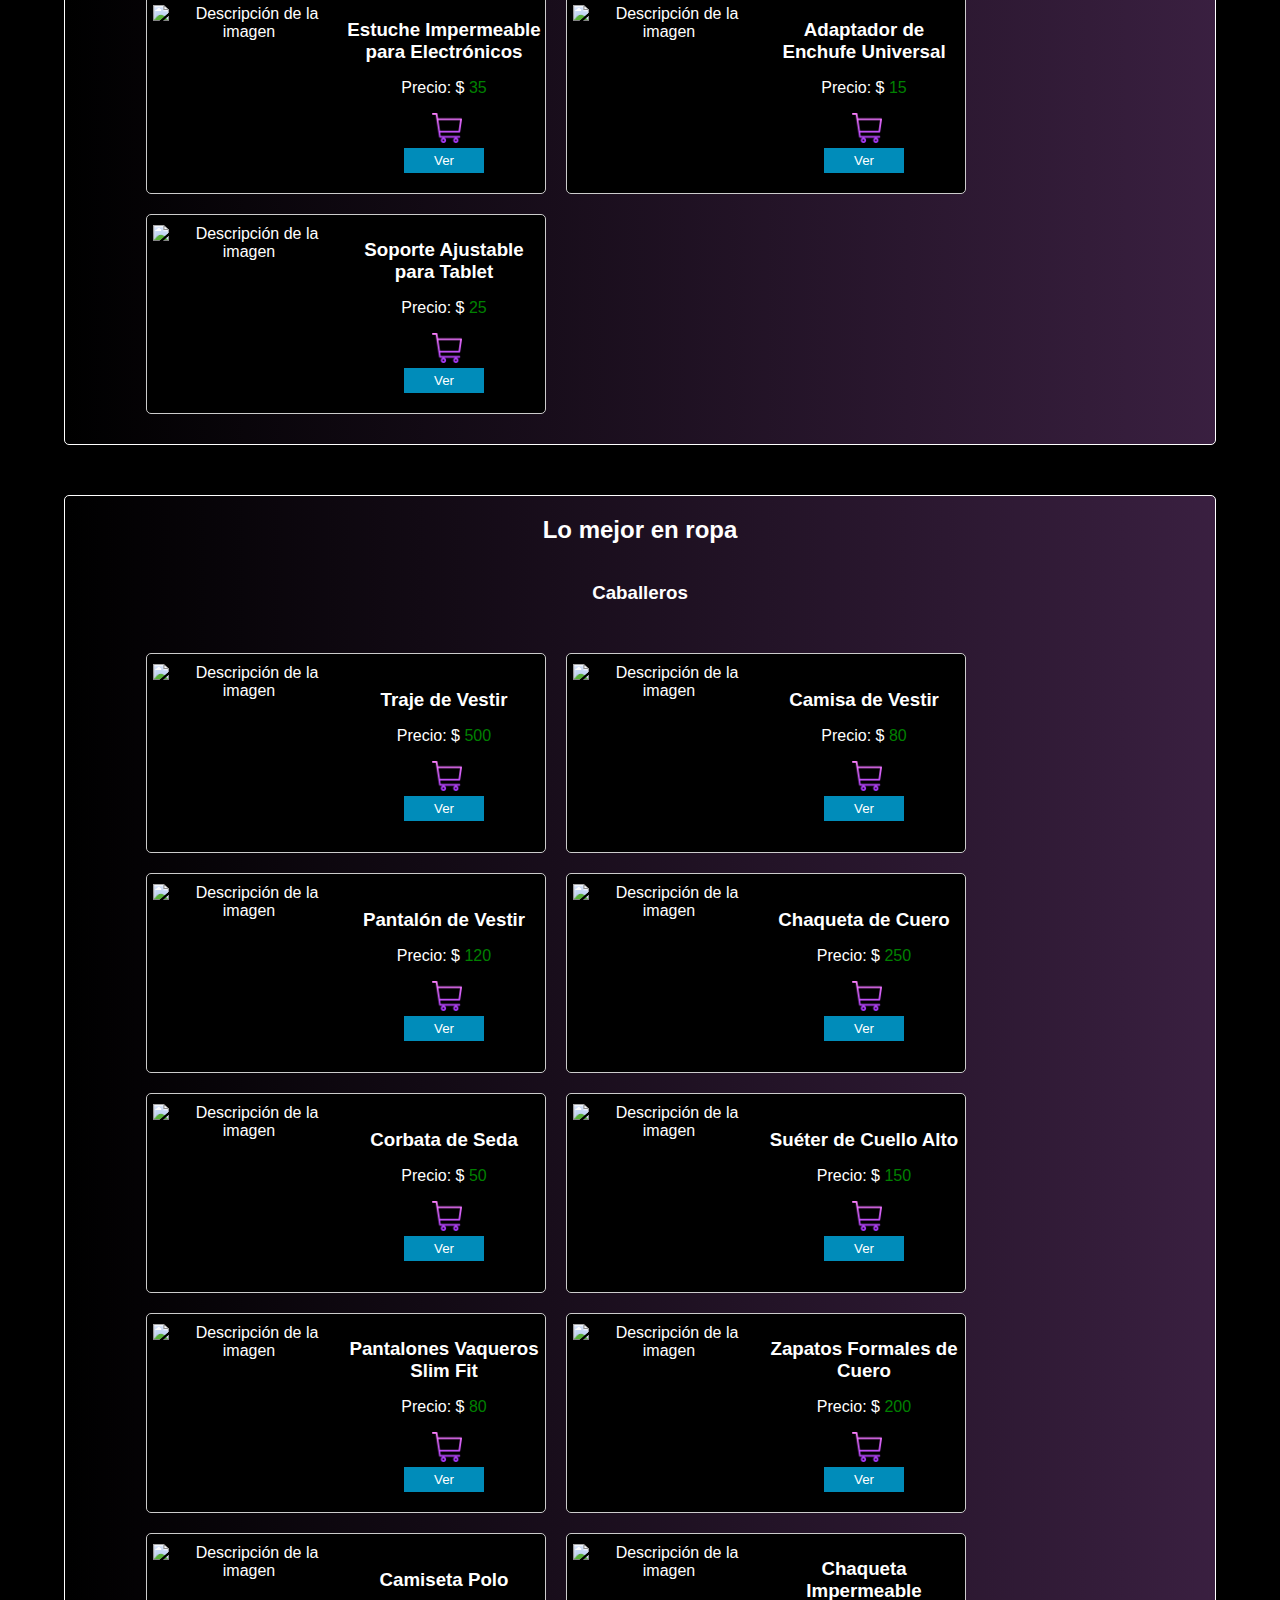
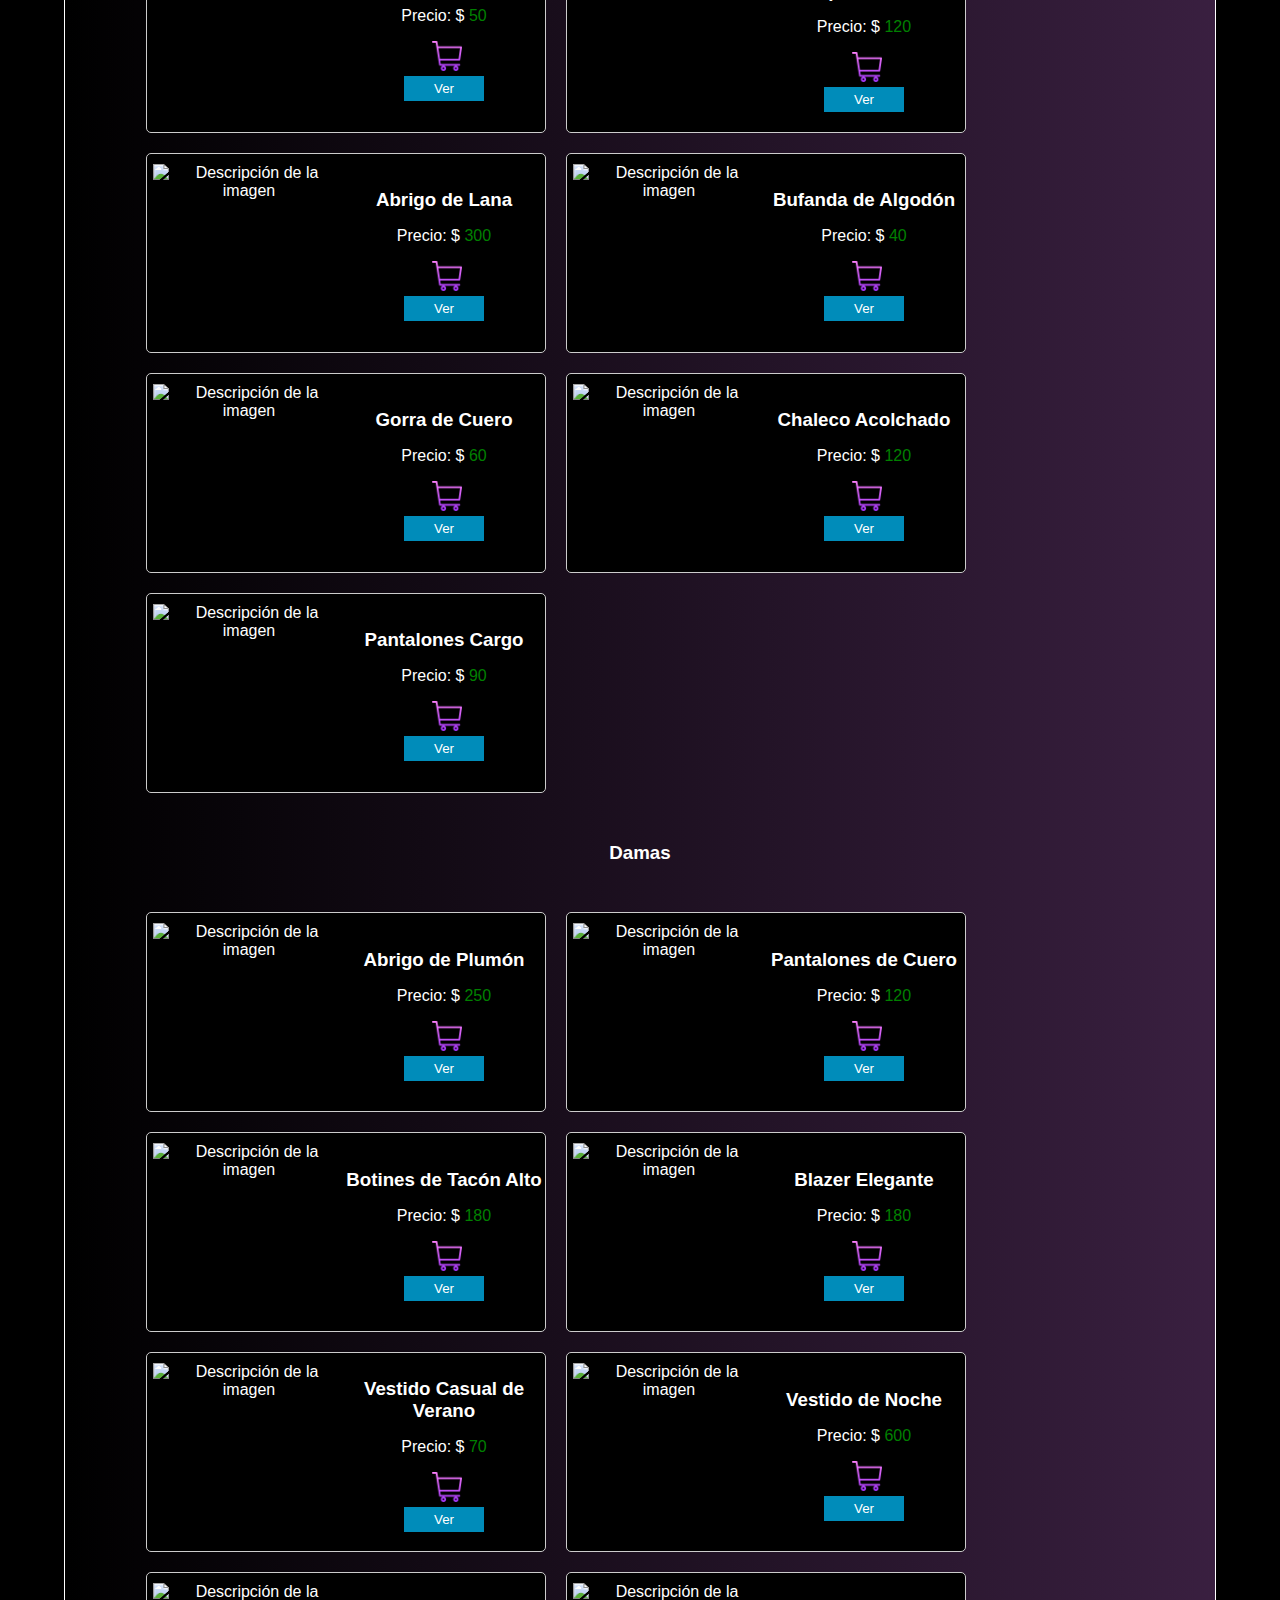
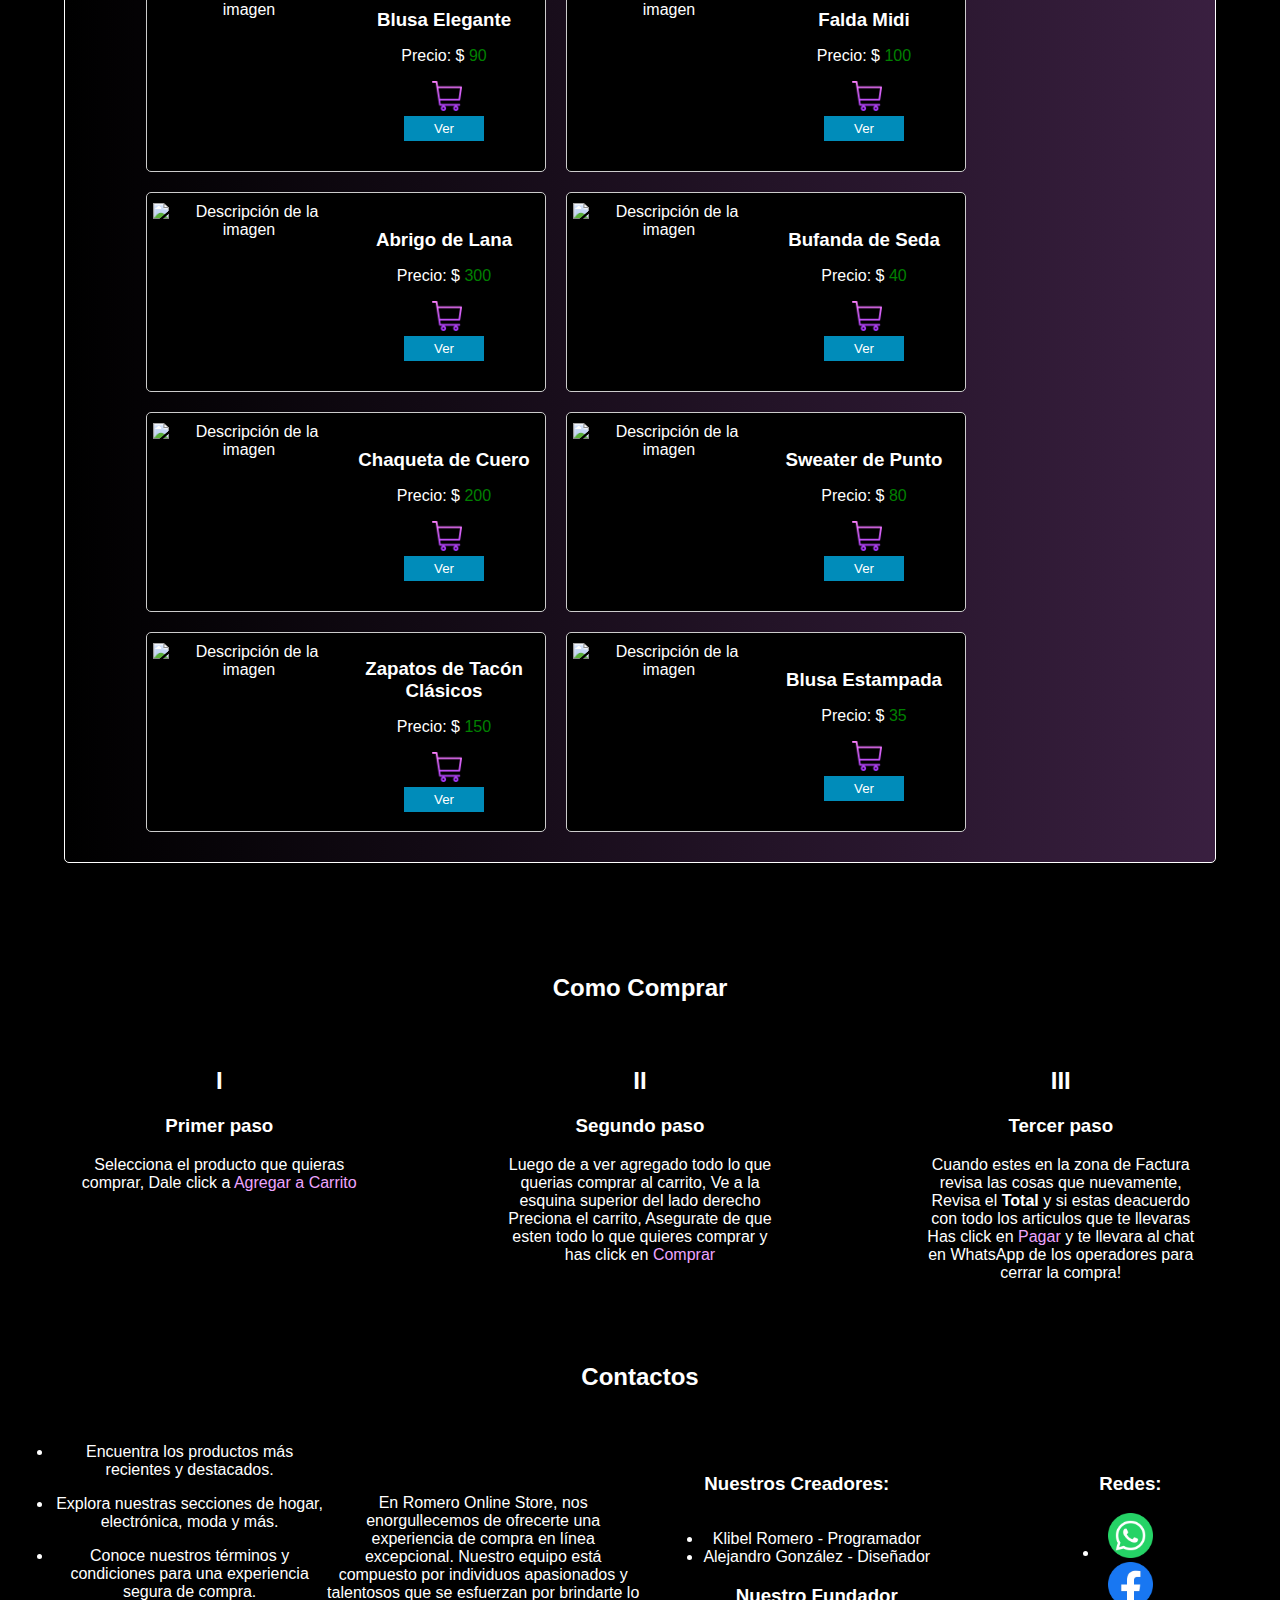
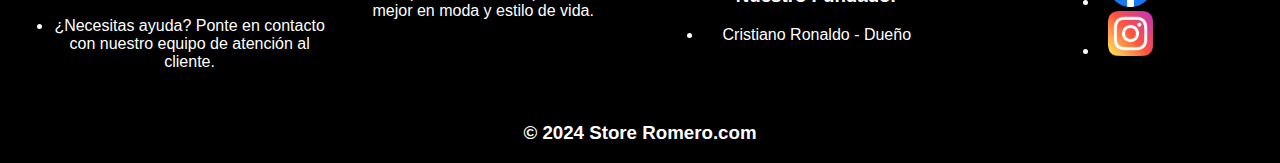
==== commit aa455183: "store romero mejorado" ====
--- a/index.HTML
+++ b/index.HTML
@@ -14,7 +14,7 @@
         <nav class="nav-Pc">
             <div class="menu-title">
                 <img src="img/menu.png" alt="menu" id="menu" title="Menu">
-                <h3 title="Titulo">Store Romero</h3>
+                <h4 title="Titulo">Store Romero</h4>
             </div>
             <div class="buscar">
                 <input type="text" placeholder="Buscar" id="inputBusqueda">
@@ -46,7 +46,7 @@
           </div>
           <div class="zone-ropa">
             <a href="#ropa"><img src="img/ropa.png">Ropa</a>
-            <a class="nav-buscar" href="#caballero" id="Hombre"><img src="caballero">Caballero</a>
+            <a class="nav-buscar" href="#caballero" id="Hombre"><img src="img/caballero.png">Caballero</a>
             <a class="nav-buscar" href="#damas" id="Mujer"><img src="img/damas.png">Damas</a>
           </div>
         </nav>
--- a/css/Store.CSS
+++ b/css/Store.CSS
@@ -18,7 +18,7 @@
 
 .header{
     background: linear-gradient(to left, rgb(191, 104, 212), black);
-    height: 45vh;
+    height: 90vh;
     display: flex;
     justify-content: space-around;
     align-items: center;
@@ -41,9 +41,9 @@
 }
 
 .nav-Pc img{
-    height: 40px;
-    width: 40px;
-    margin-right: 6px;
+    height: 35px;
+    width: 35px;
+    margin-right: 2px;
     cursor: pointer;
 }
 
@@ -81,7 +81,7 @@
 }
 
 .buscar input{
-    width: 40vw;
+    width: 36vw;
     height: 30px;
     padding: 2px 2px 2px 12px;
     border-radius: 20px;
@@ -298,11 +298,11 @@
     position: fixed;
     top: 59px;
     right: 0;
-    width: 98vw;
+    width: 100vw;
     max-height: 800px;
     overflow-y: auto;
     background-color: rgb(0, 0, 0);
-    border: 1px solid white;
+    border: 1px 0px 0px 1px solid white;
     z-index: 10;
     animation: desplazamientoCarrito 1s;
 }
@@ -574,13 +574,12 @@
         margin: 30px 5vw; 
     }
 
+    .header{
+        height: 65vh;
+    }
+
     .productos-hogar, .productos-electronico, .productos-ropa, .resultado{
         border: 1px solid white;
     }
-    
-    .carrito-list{
-        right: 55px;
-        width: 95vw;
-    }
-}
-
+}
+
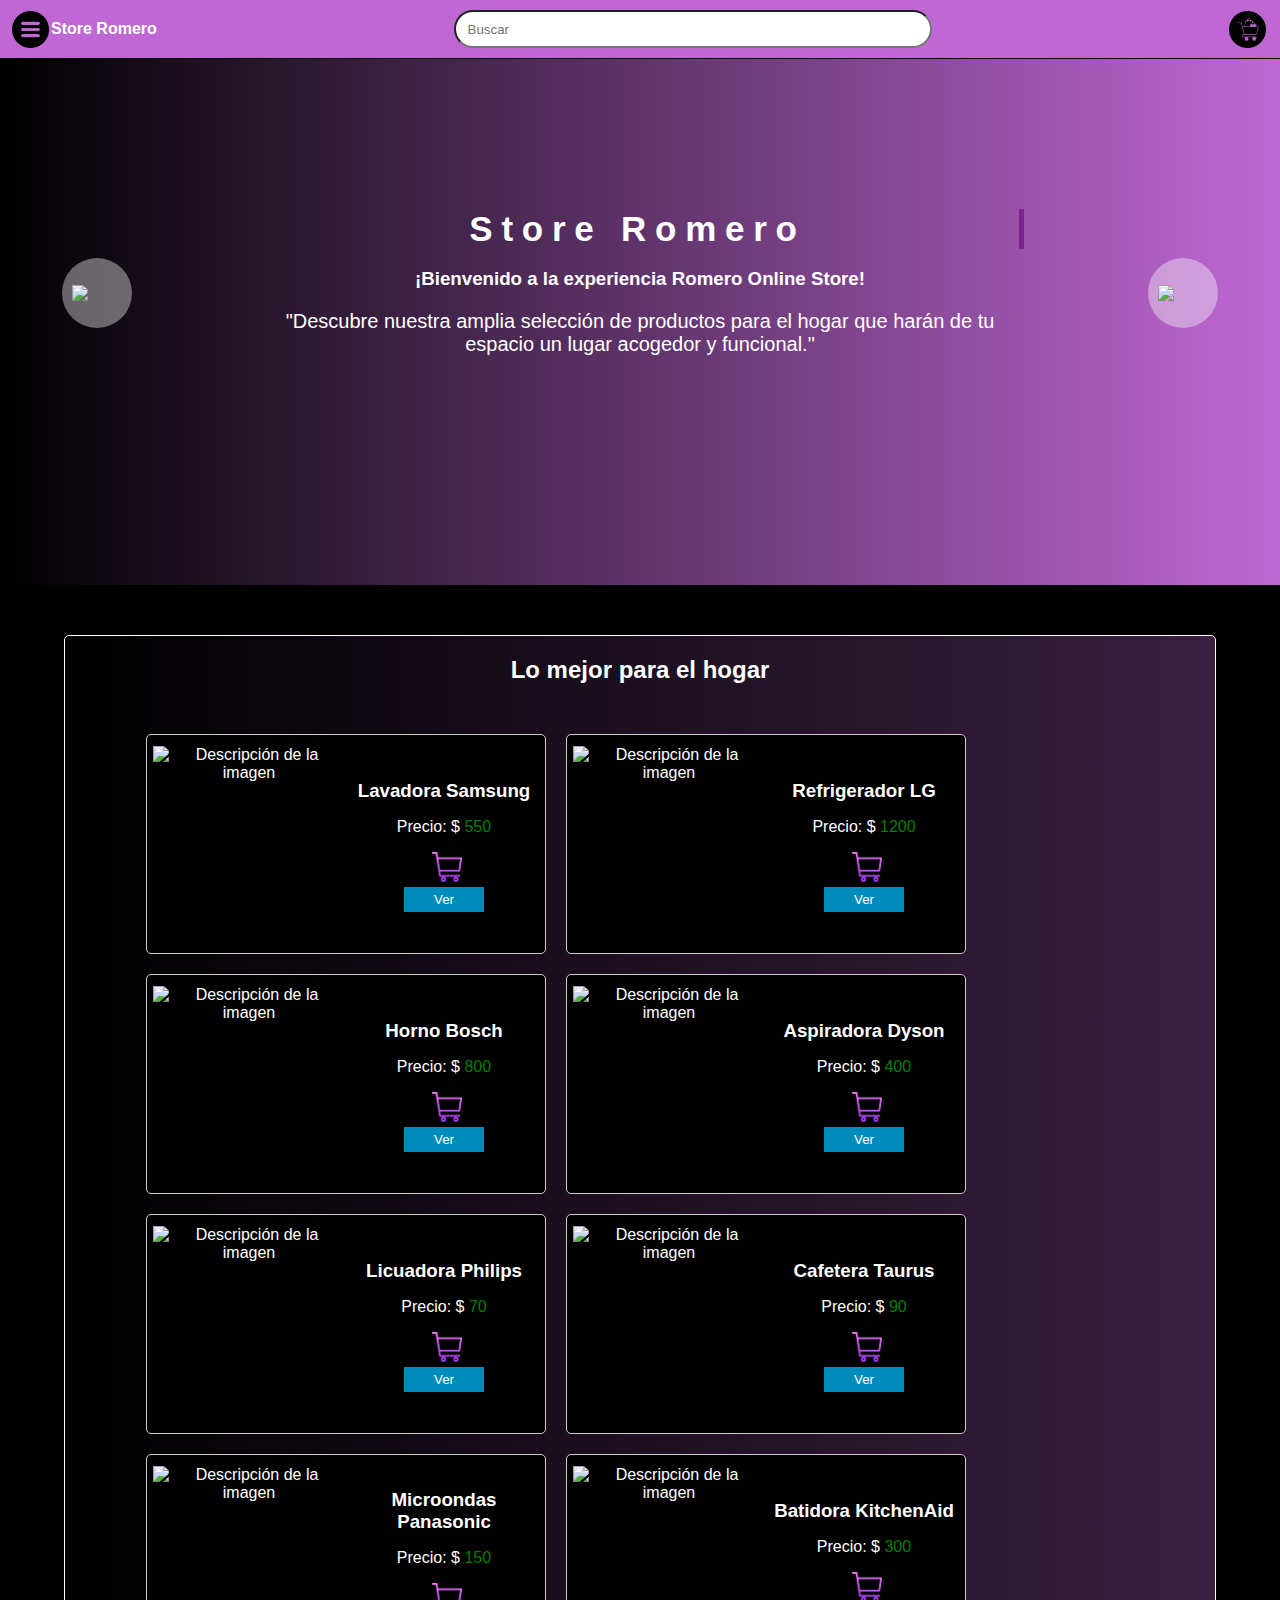
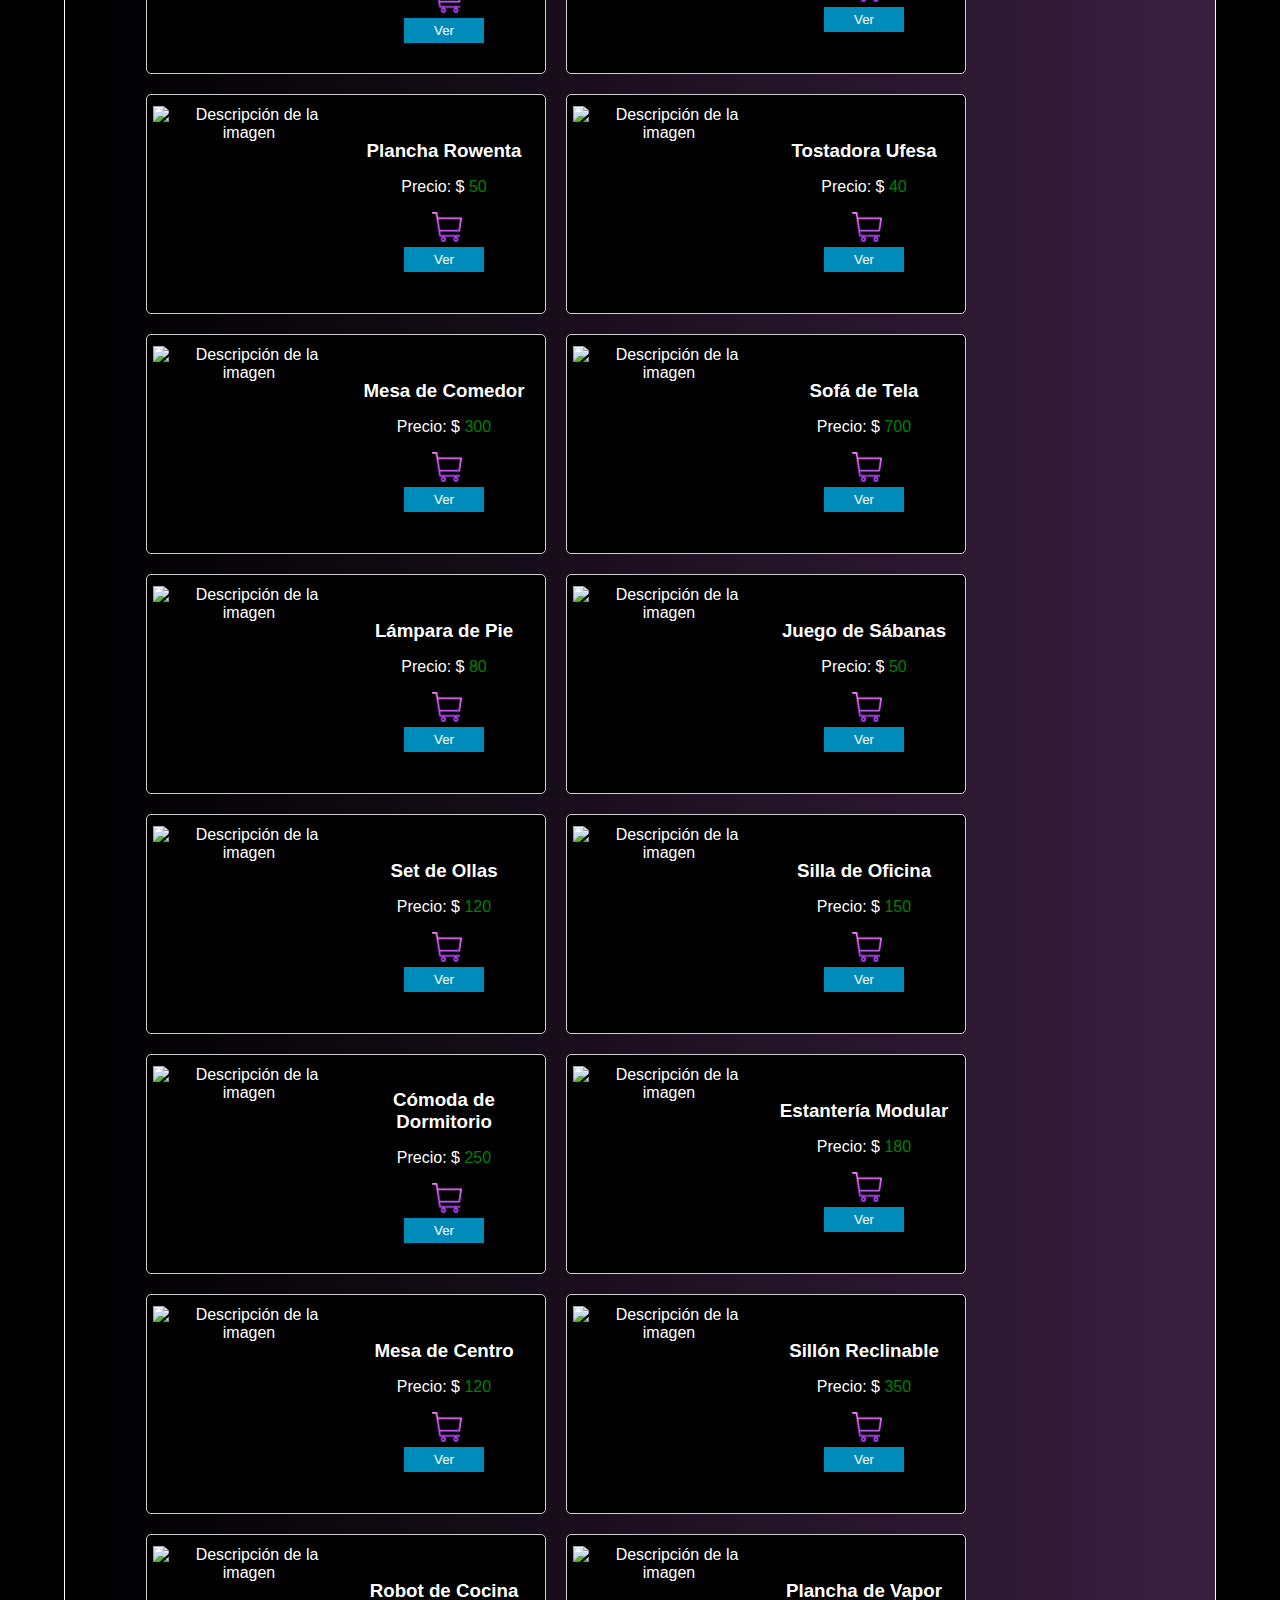
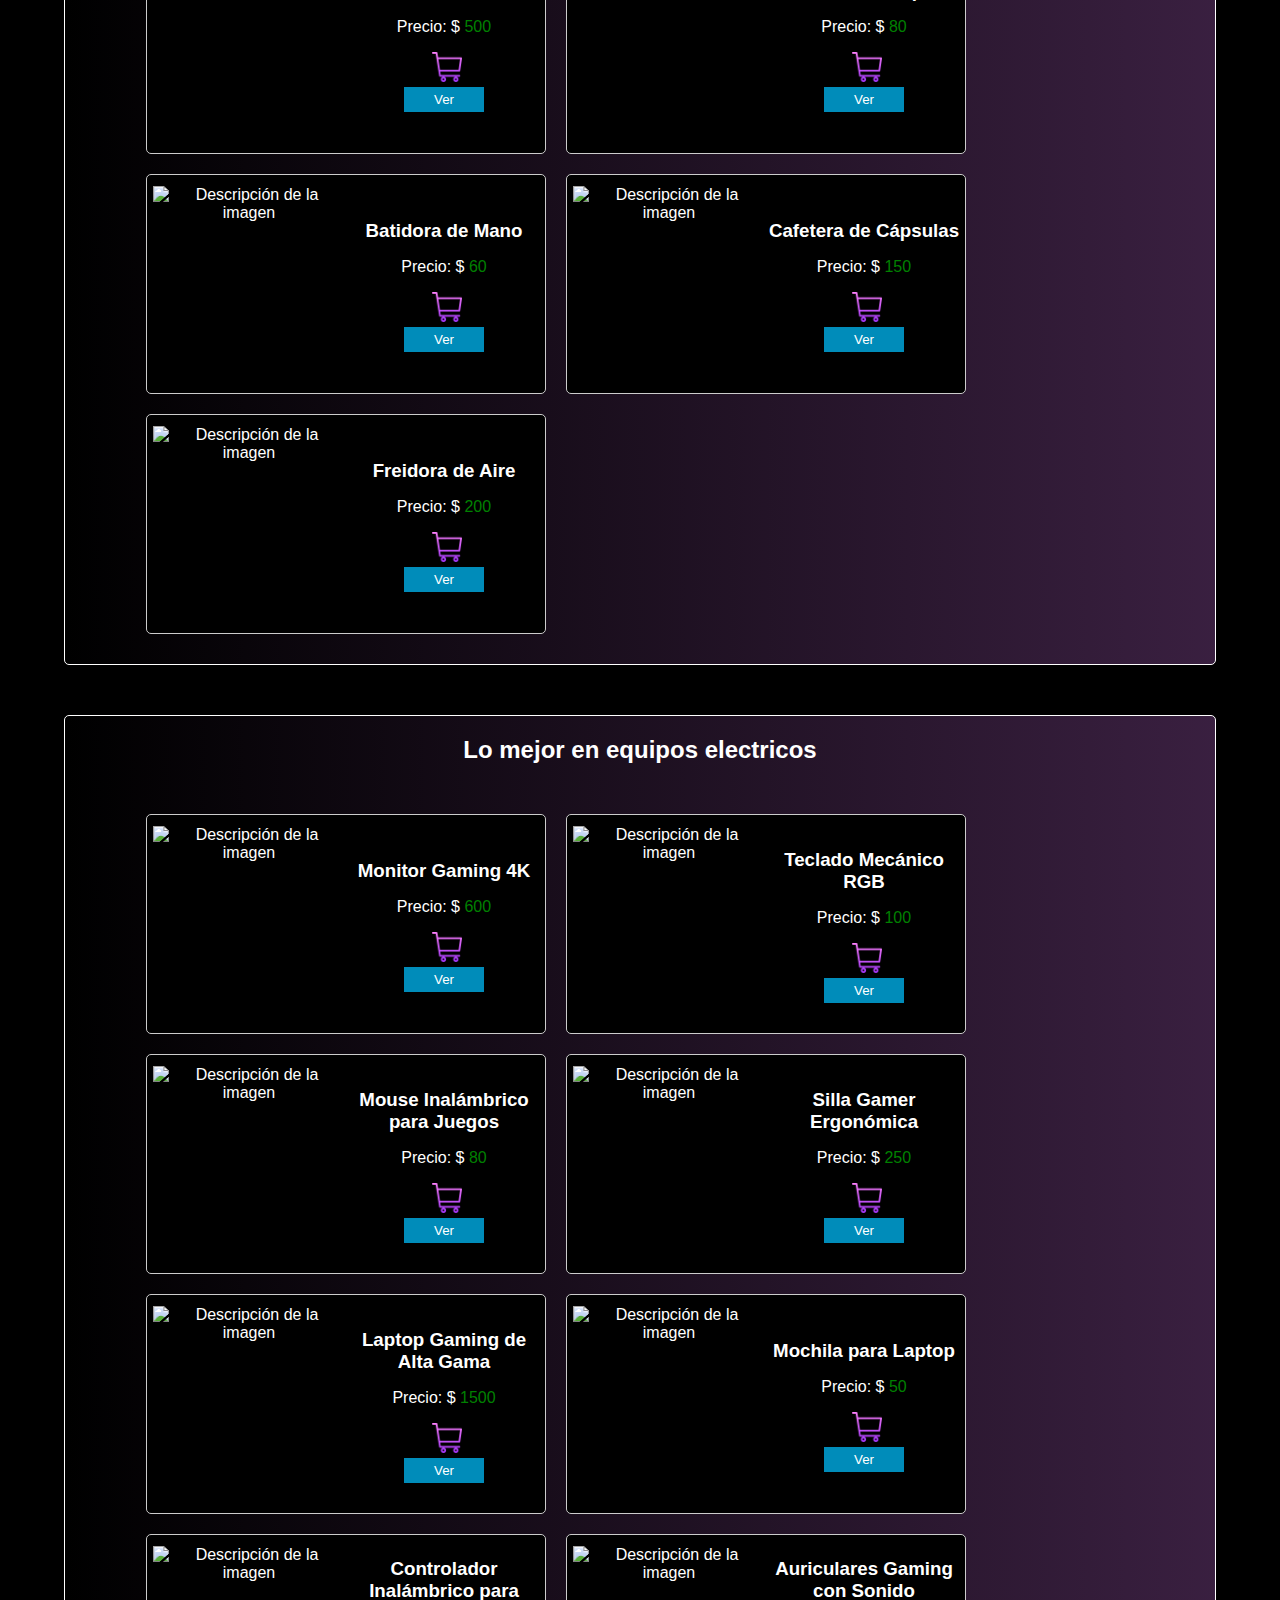
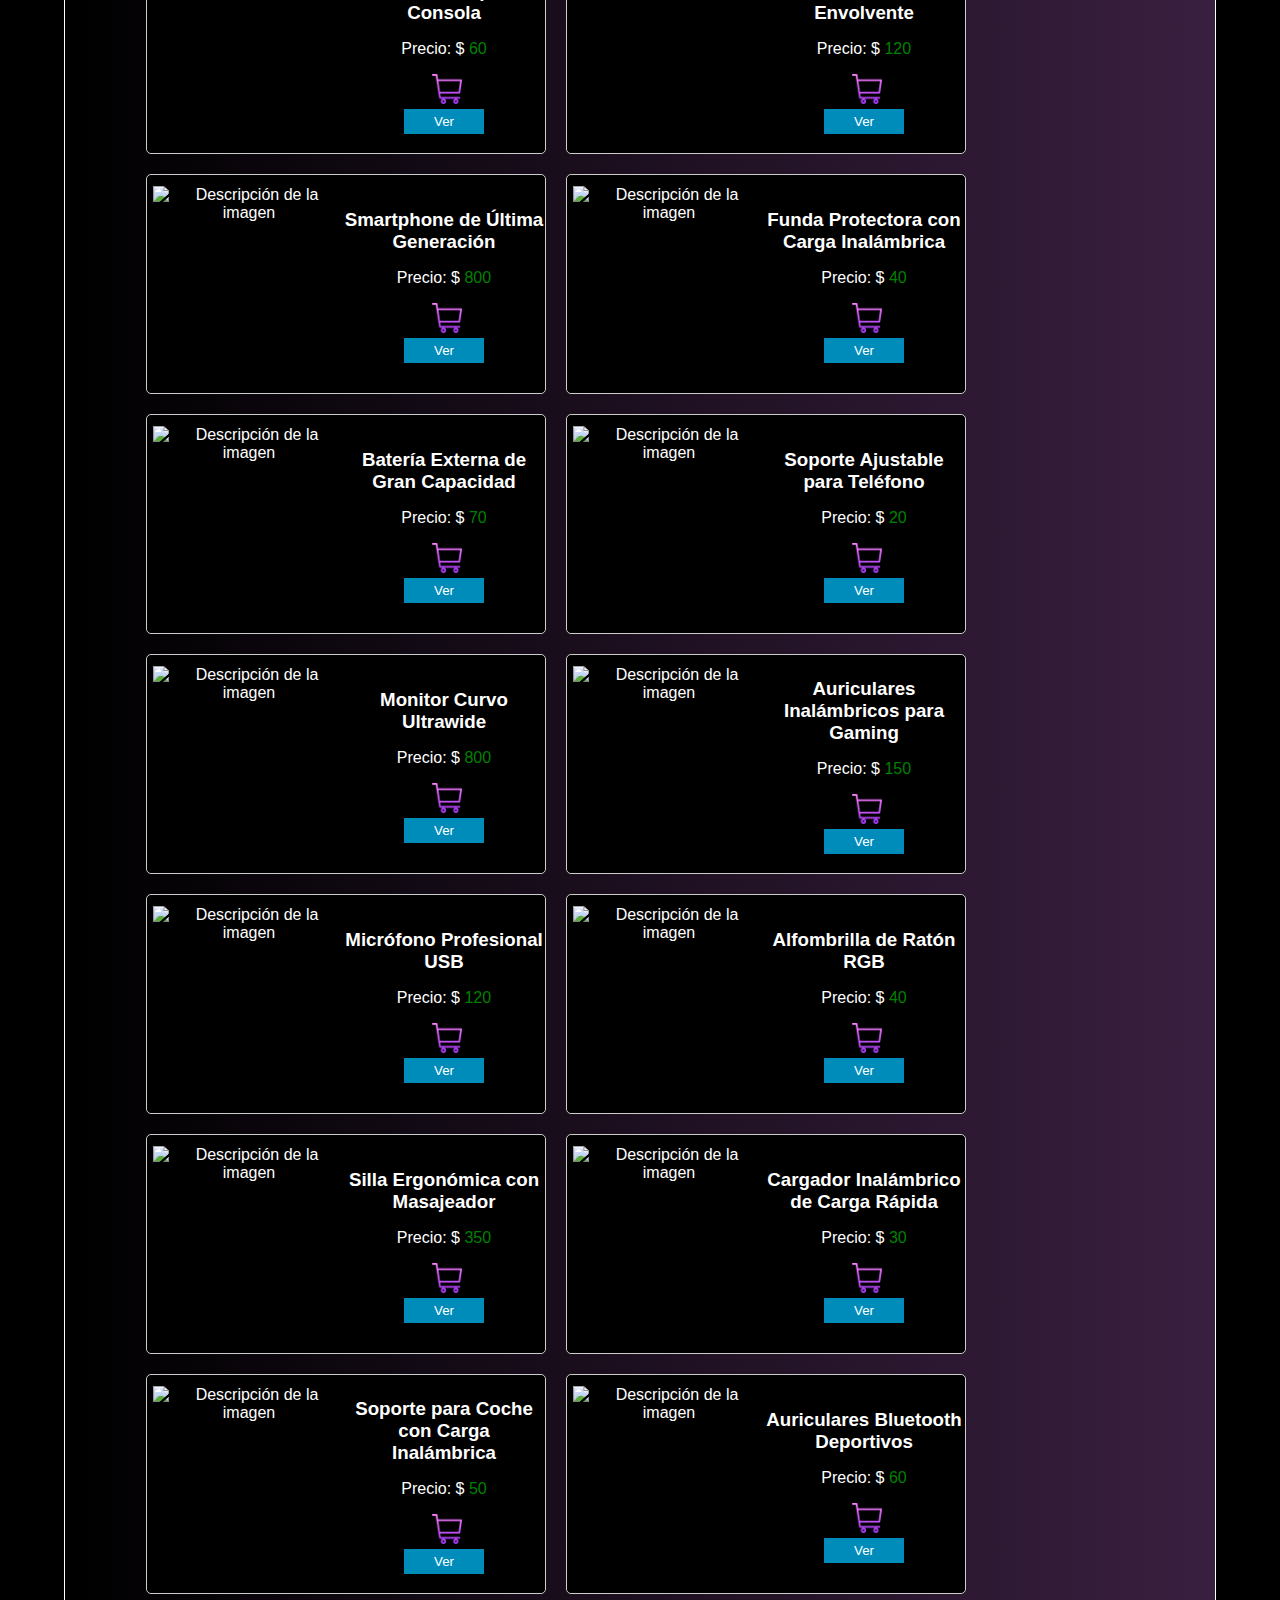
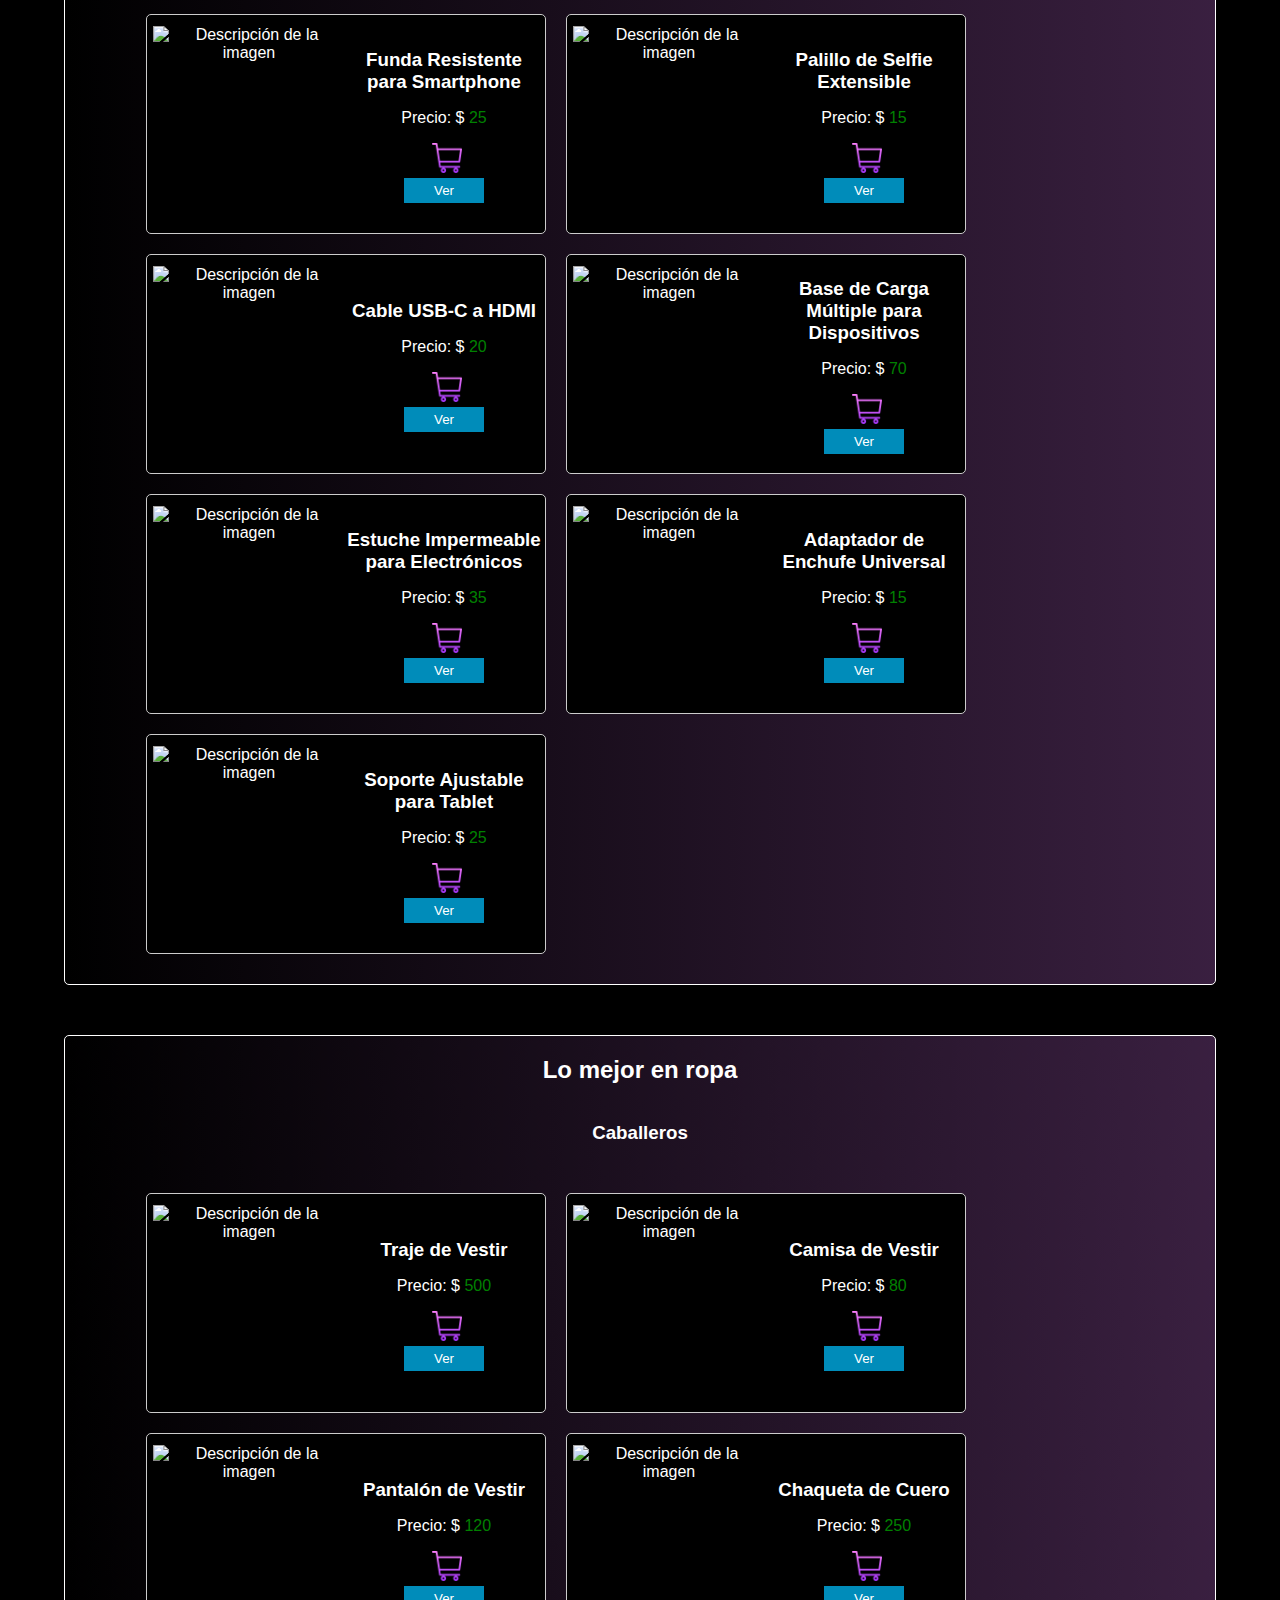
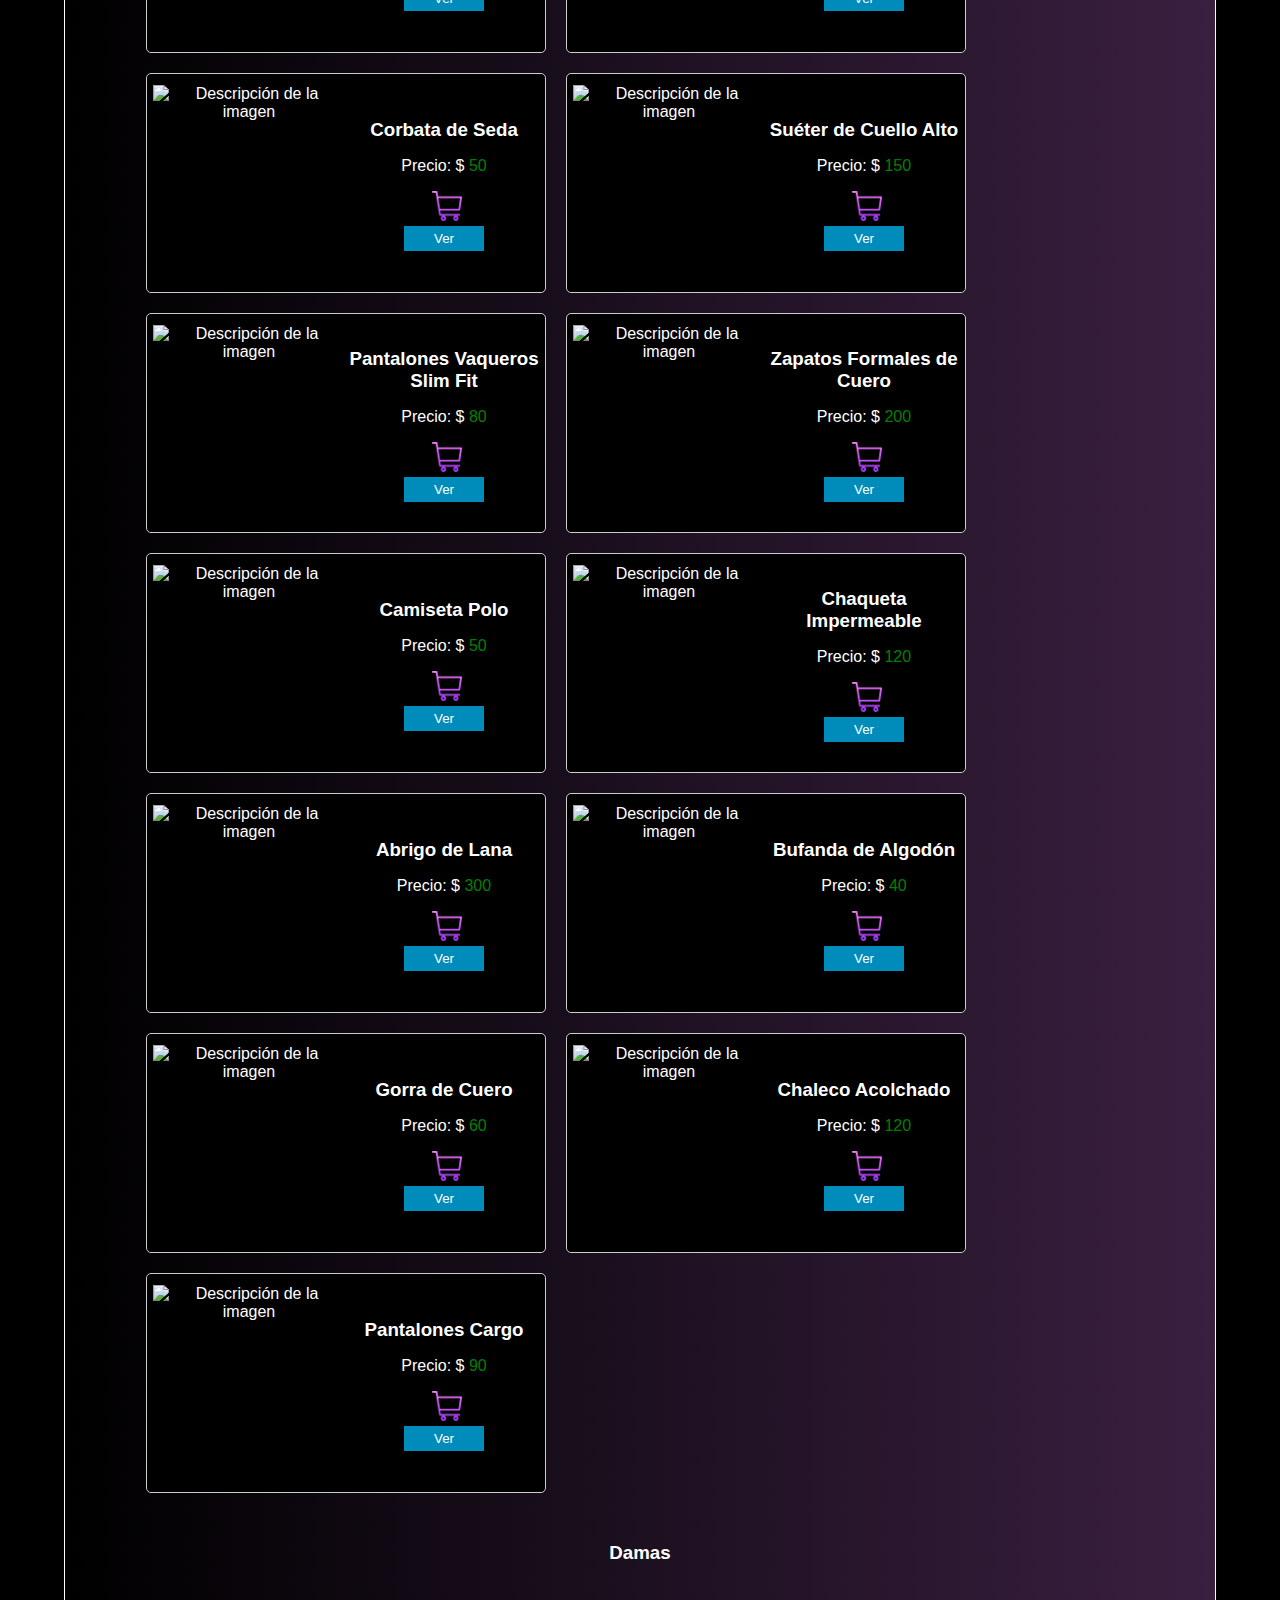
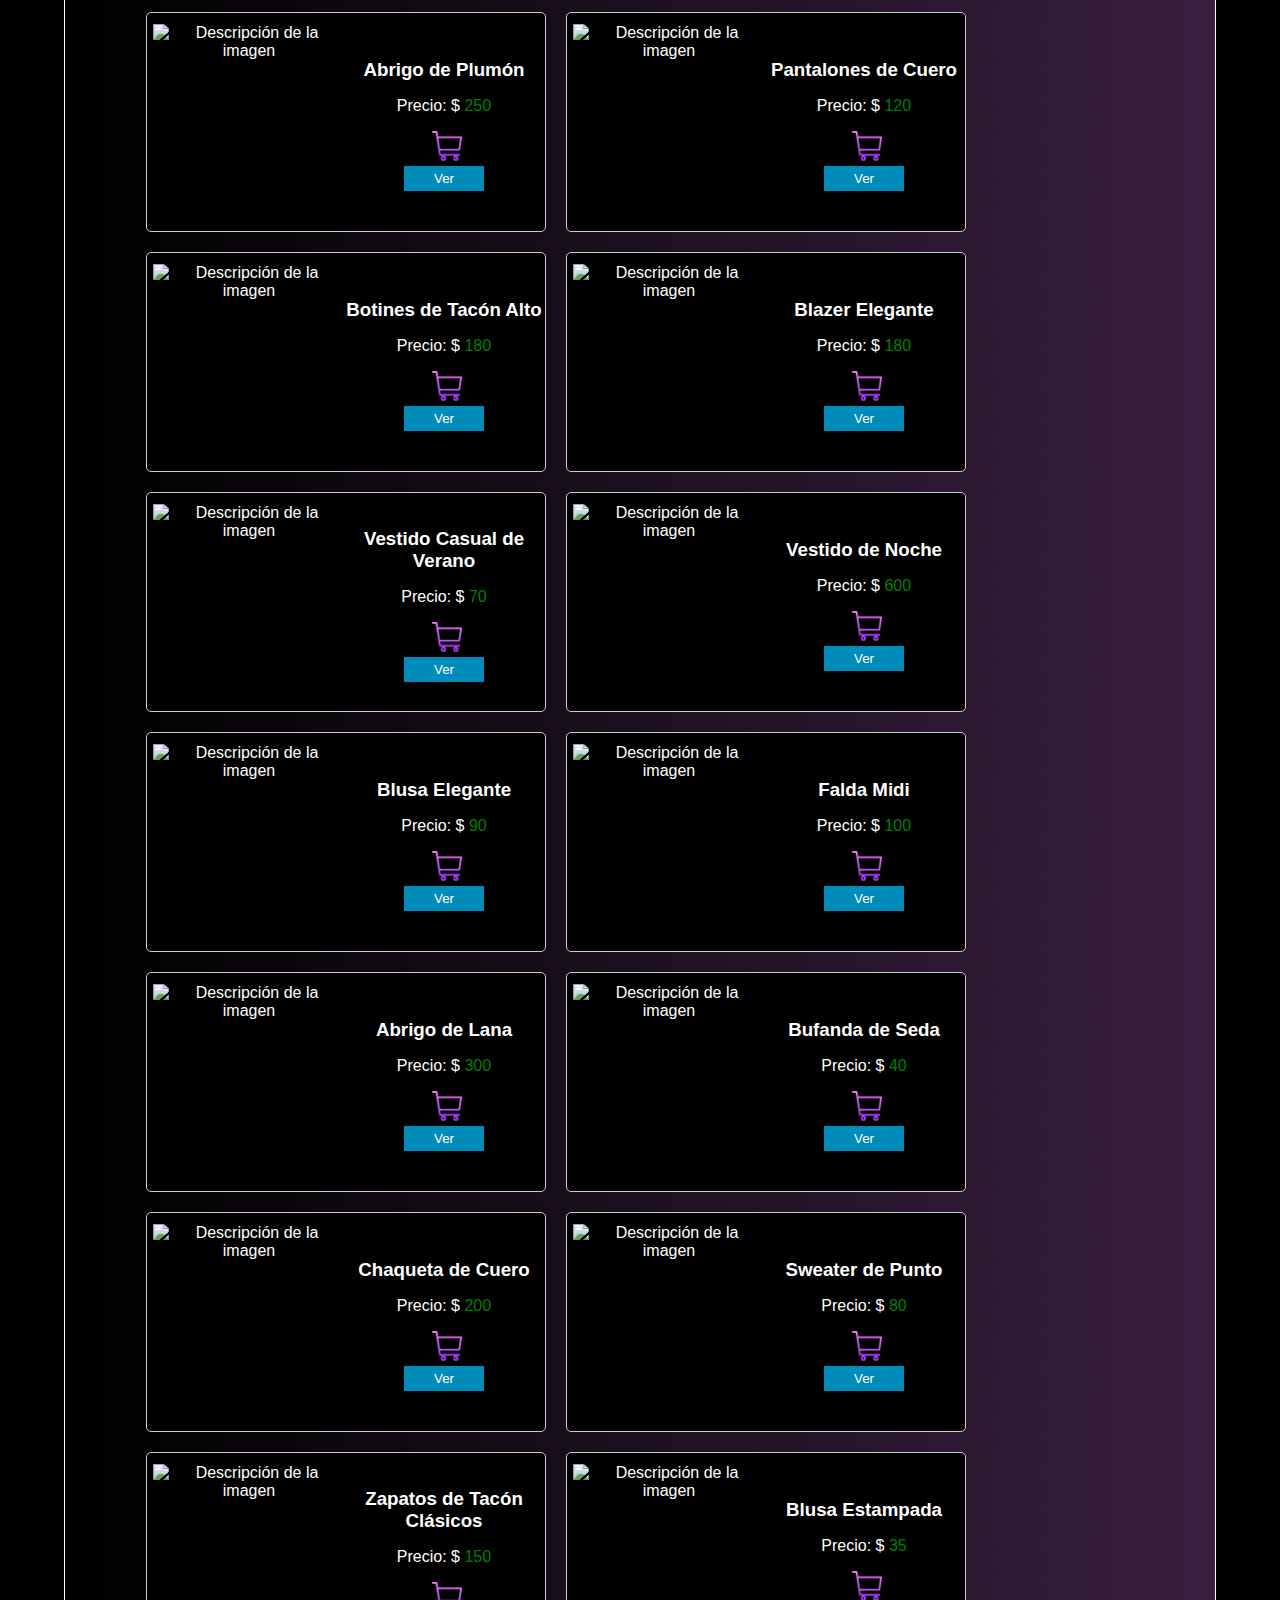
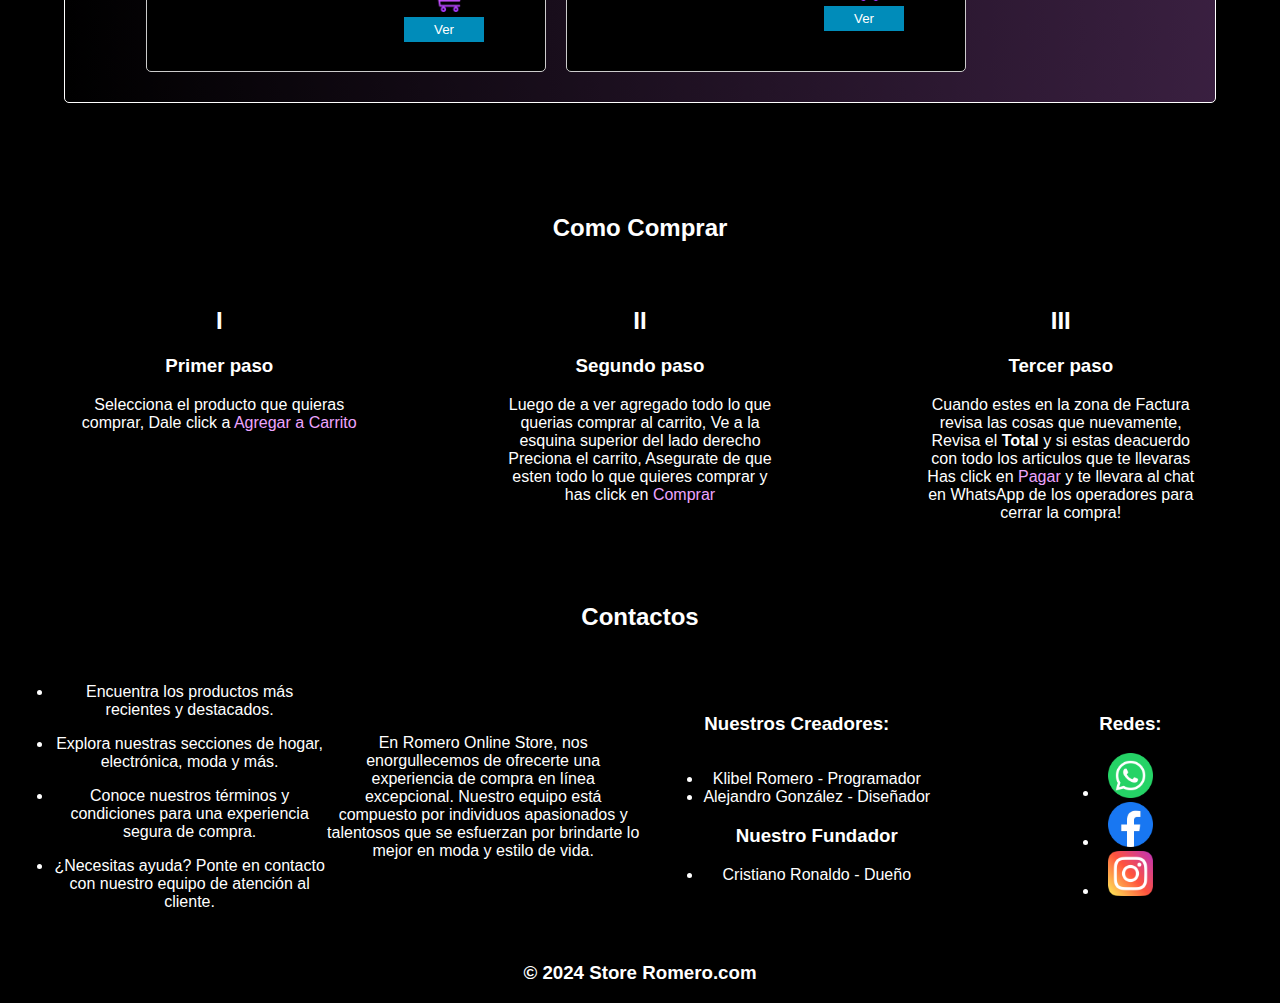
==== commit f6407a5d: "store romero 2.0" ====
--- a/index.HTML
+++ b/index.HTML
@@ -13,14 +13,15 @@
       <!-- nav superior -->
         <nav class="nav-Pc">
             <div class="menu-title">
-                <img src="img/menu.png" alt="menu" id="menu" title="Menu">
-                <h4 title="Titulo">Store Romero</h4>
+              <img src="img/menu.png" alt="menu" id="menu" title="Menu">
+              <h4 title="Titulo">Store Romero</h4>
             </div>
             <div class="buscar">
-                <input type="text" placeholder="Buscar" id="inputBusqueda">
+              <input type="text" placeholder="Buscar" id="inputBusqueda">
             </div>   
             <div class="carrito-caja">
-                <img src="img/carrito.png" alt="carrito de compras" id="carrito" title="carrito de compras">
+              <p id="counter">0</p>
+              <img src="img/carrito.png" alt="carrito de compras" id="carrito" title="carrito de compras">
             </div>         
         </nav>
         <!-- nav lateral -->
--- a/css/Store.CSS
+++ b/css/Store.CSS
@@ -41,10 +41,23 @@
 }
 
 .nav-Pc img{
-    height: 35px;
-    width: 35px;
+    height: 37px;
+    width: 37px;
     margin-right: 2px;
     cursor: pointer;
+}
+
+#counter{
+    background-color: black;
+    color: rgb(191, 104, 212);
+    height: 22px;
+    width: 22px;
+    border-radius: 100%;
+    display: none;
+    justify-content: center;
+    align-items: center;
+    position: absolute;
+    top: -13px;
 }
 
 .nav-lateral{
@@ -188,7 +201,7 @@
     text-align: center;
     grid-column: span 3;
     width: 400px; 
-    height: 200px;
+    height: 220px;
     box-sizing: border-box;
     background-color: black;
     display: flex;
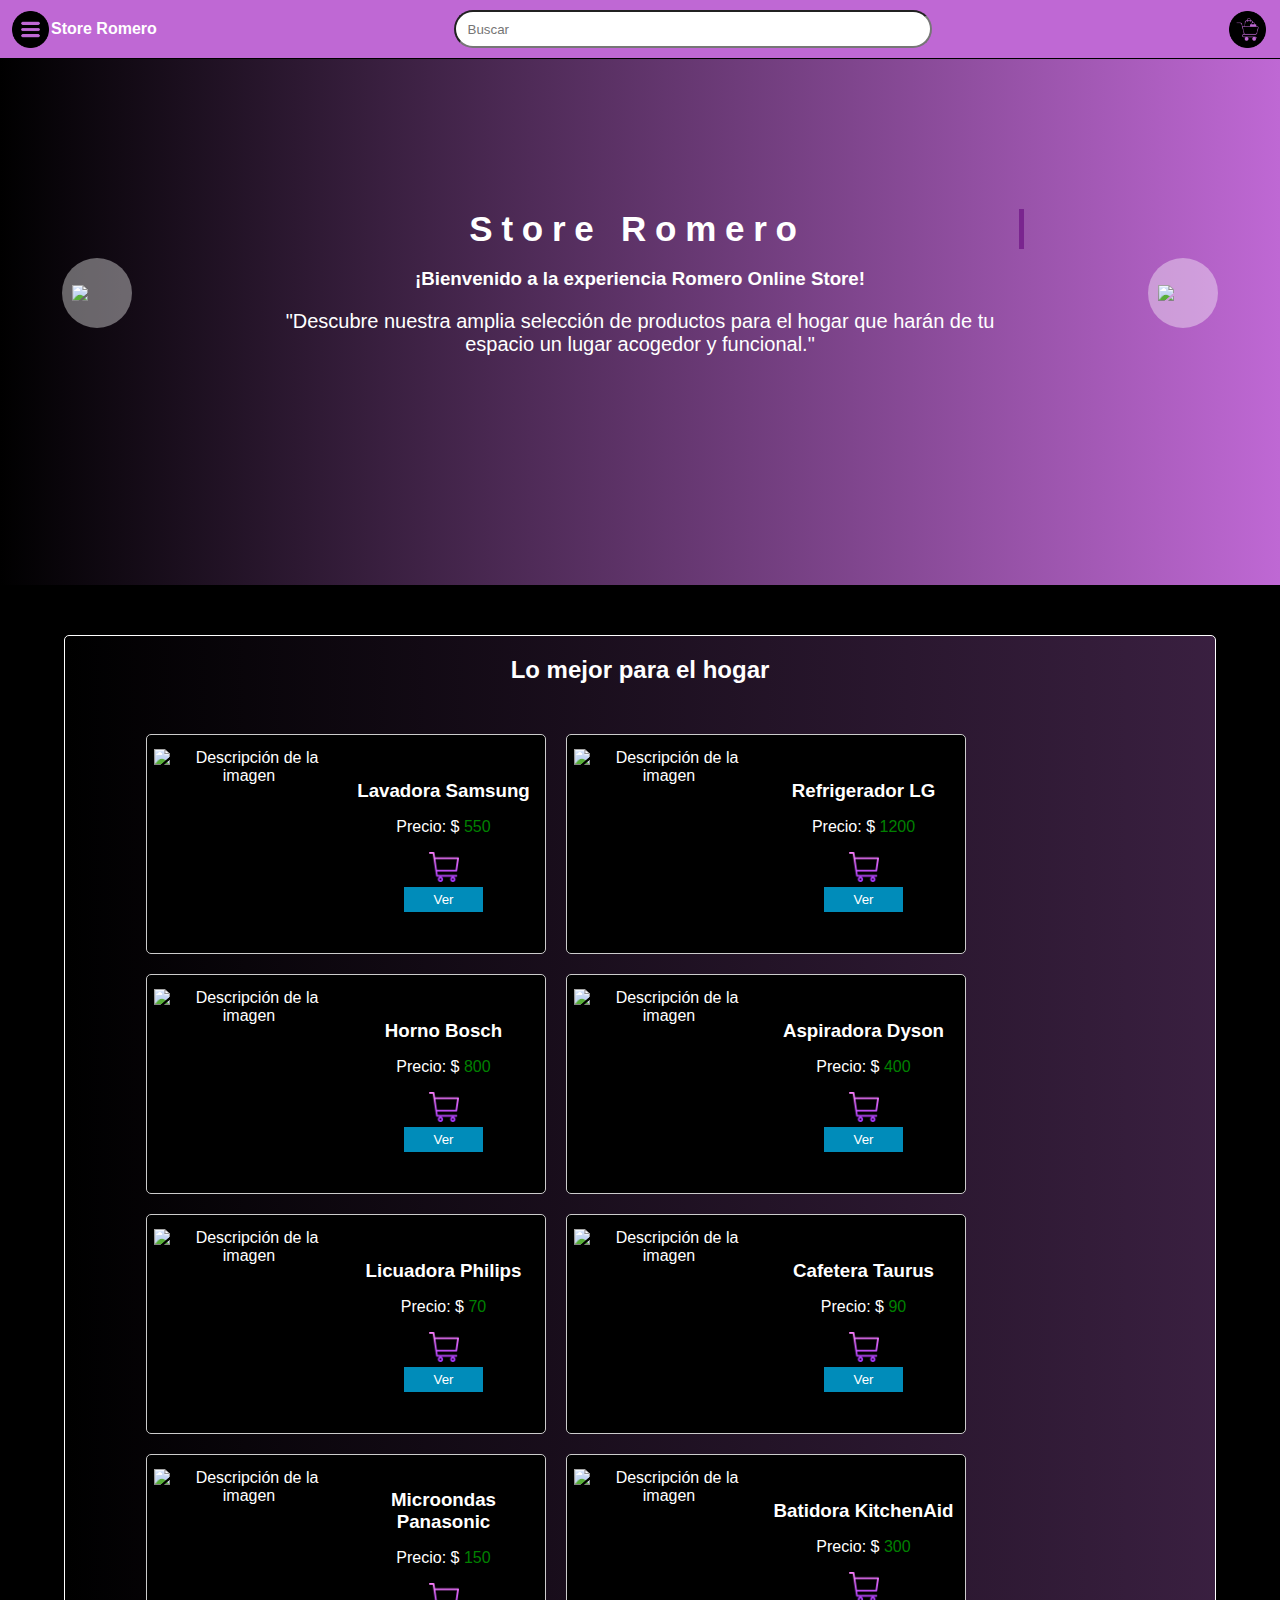
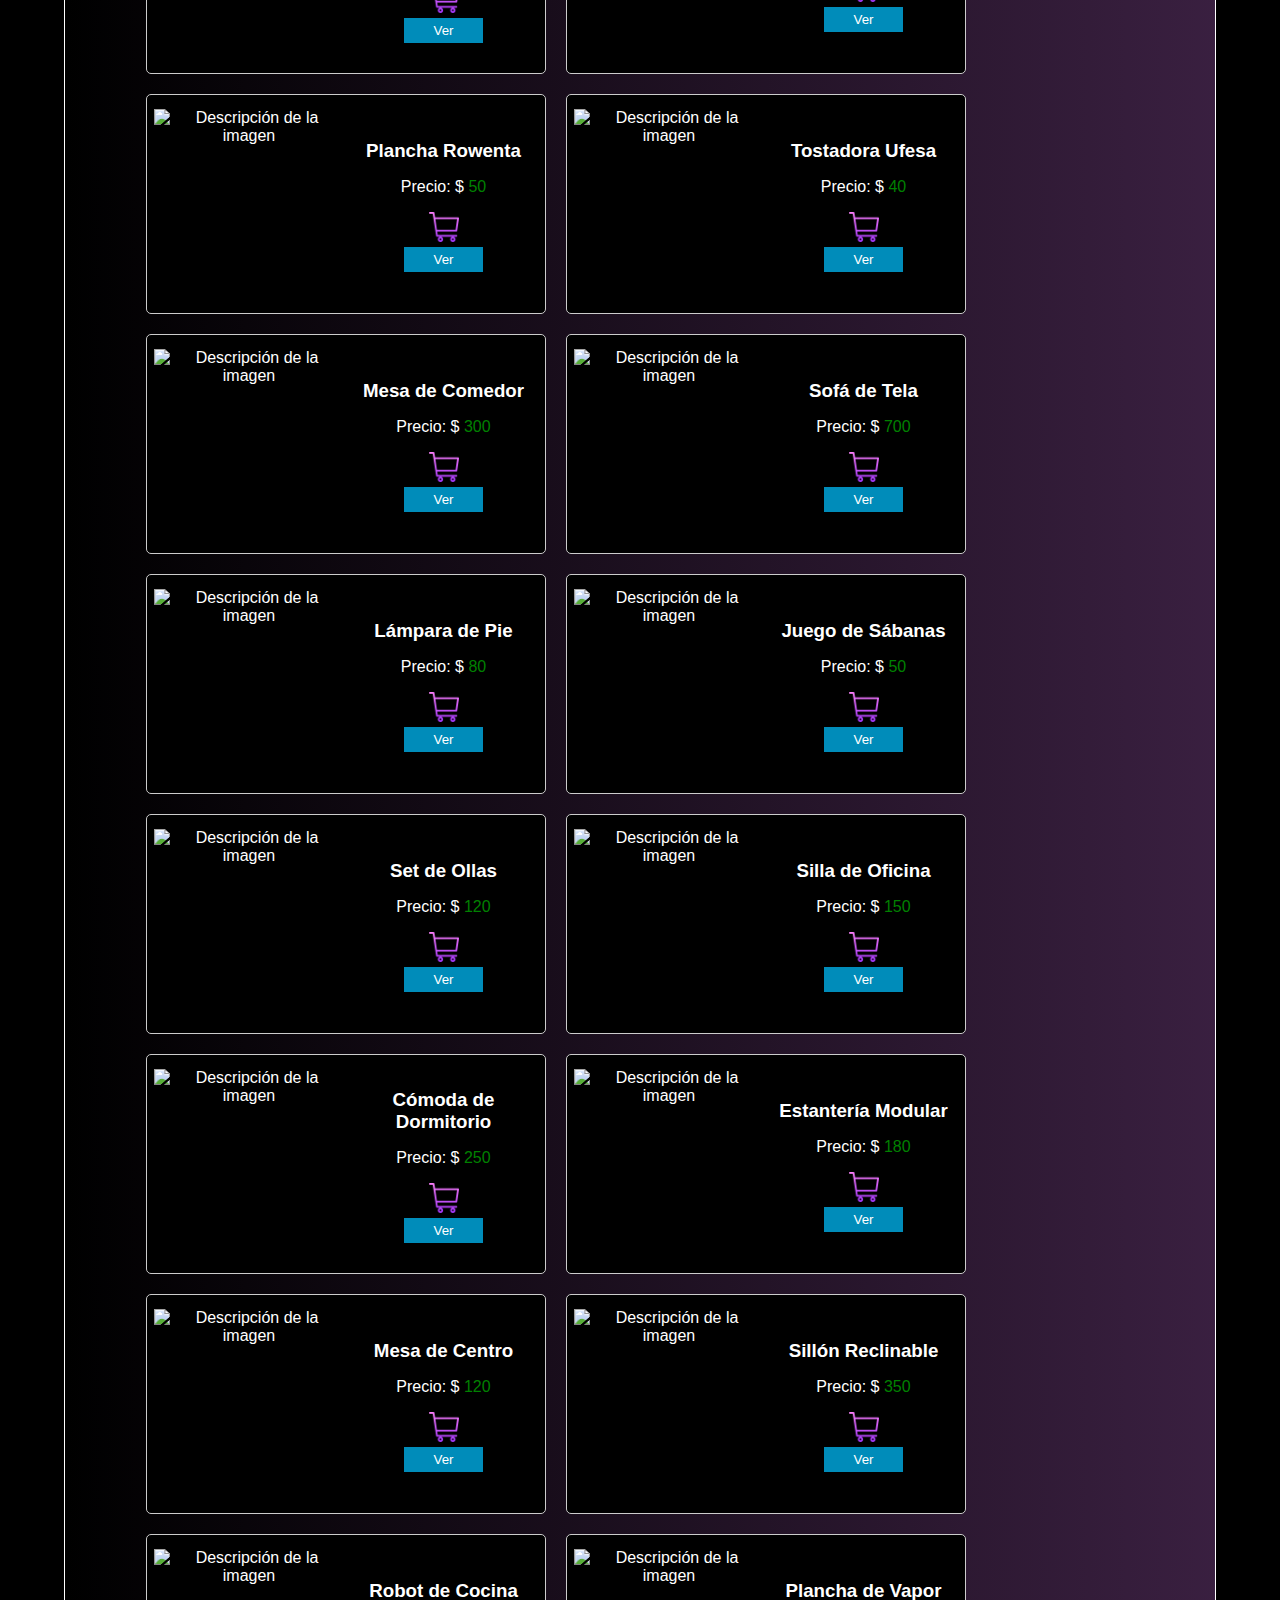
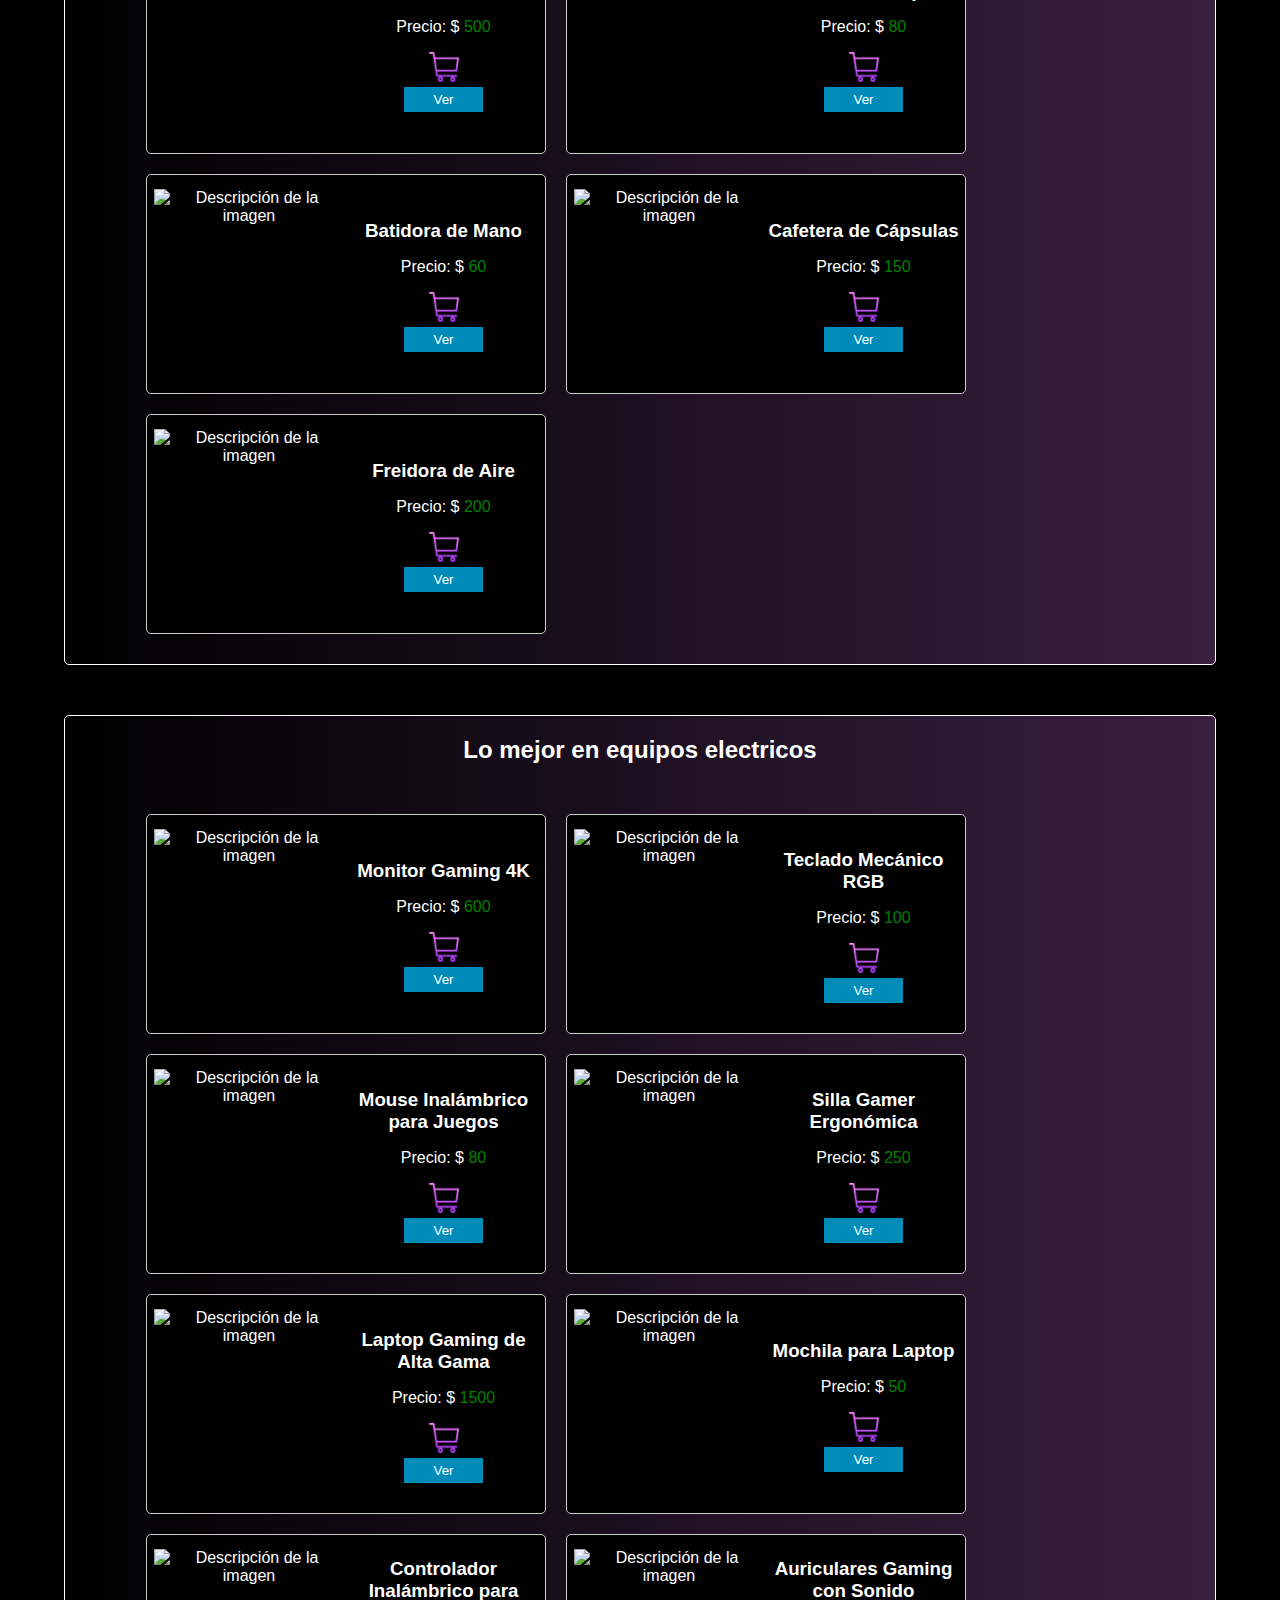
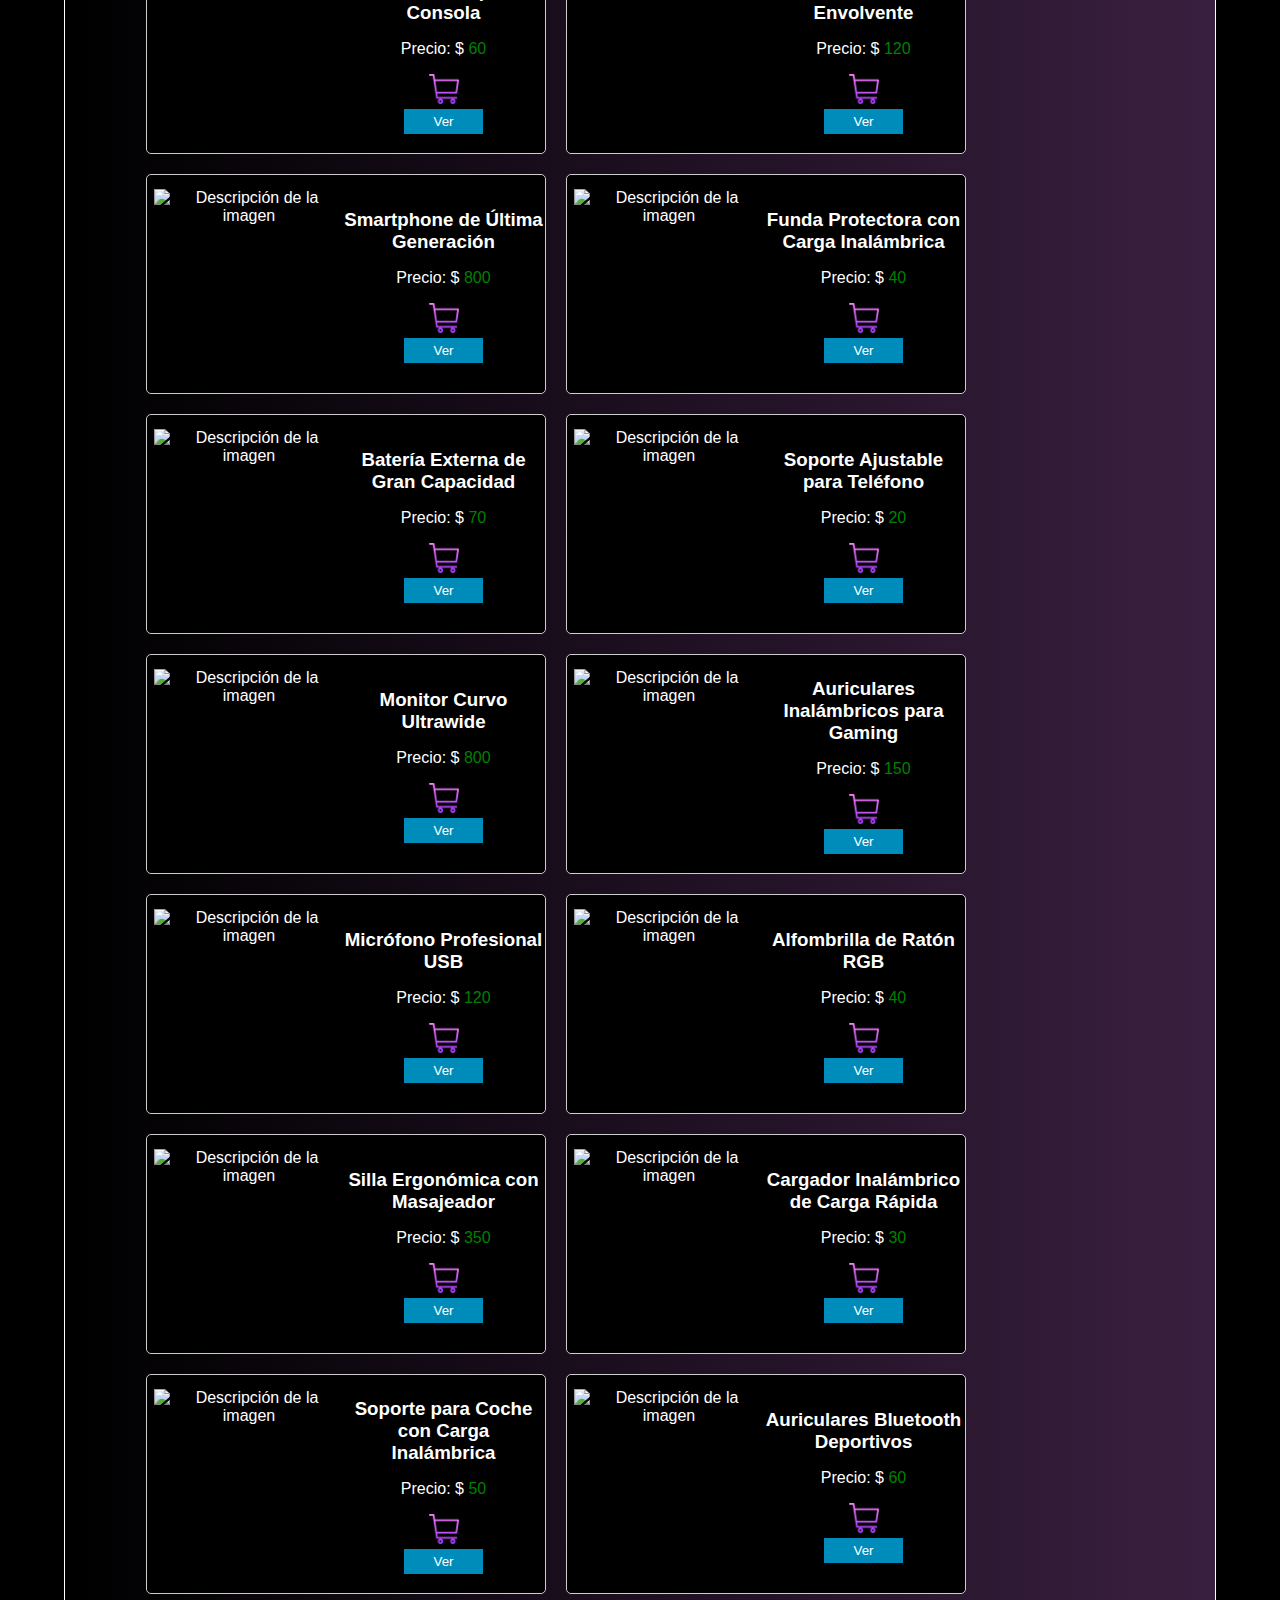
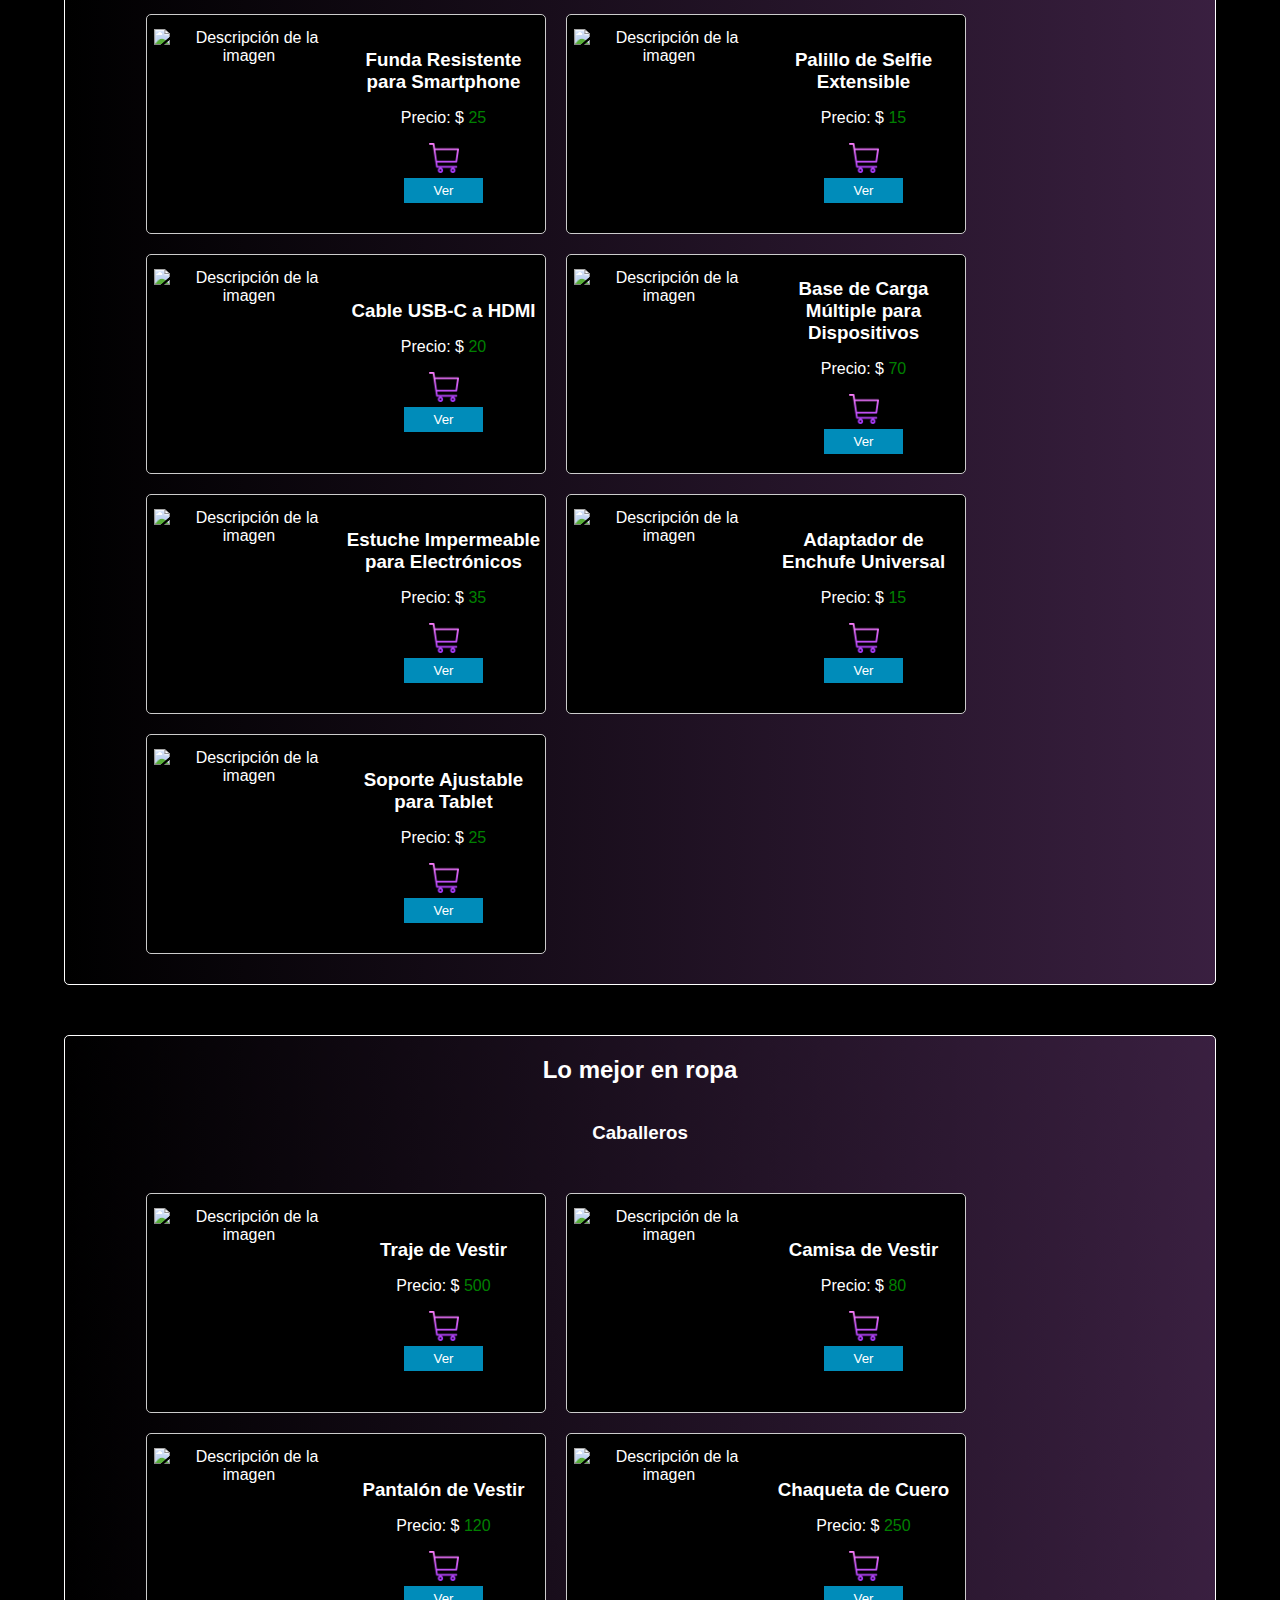
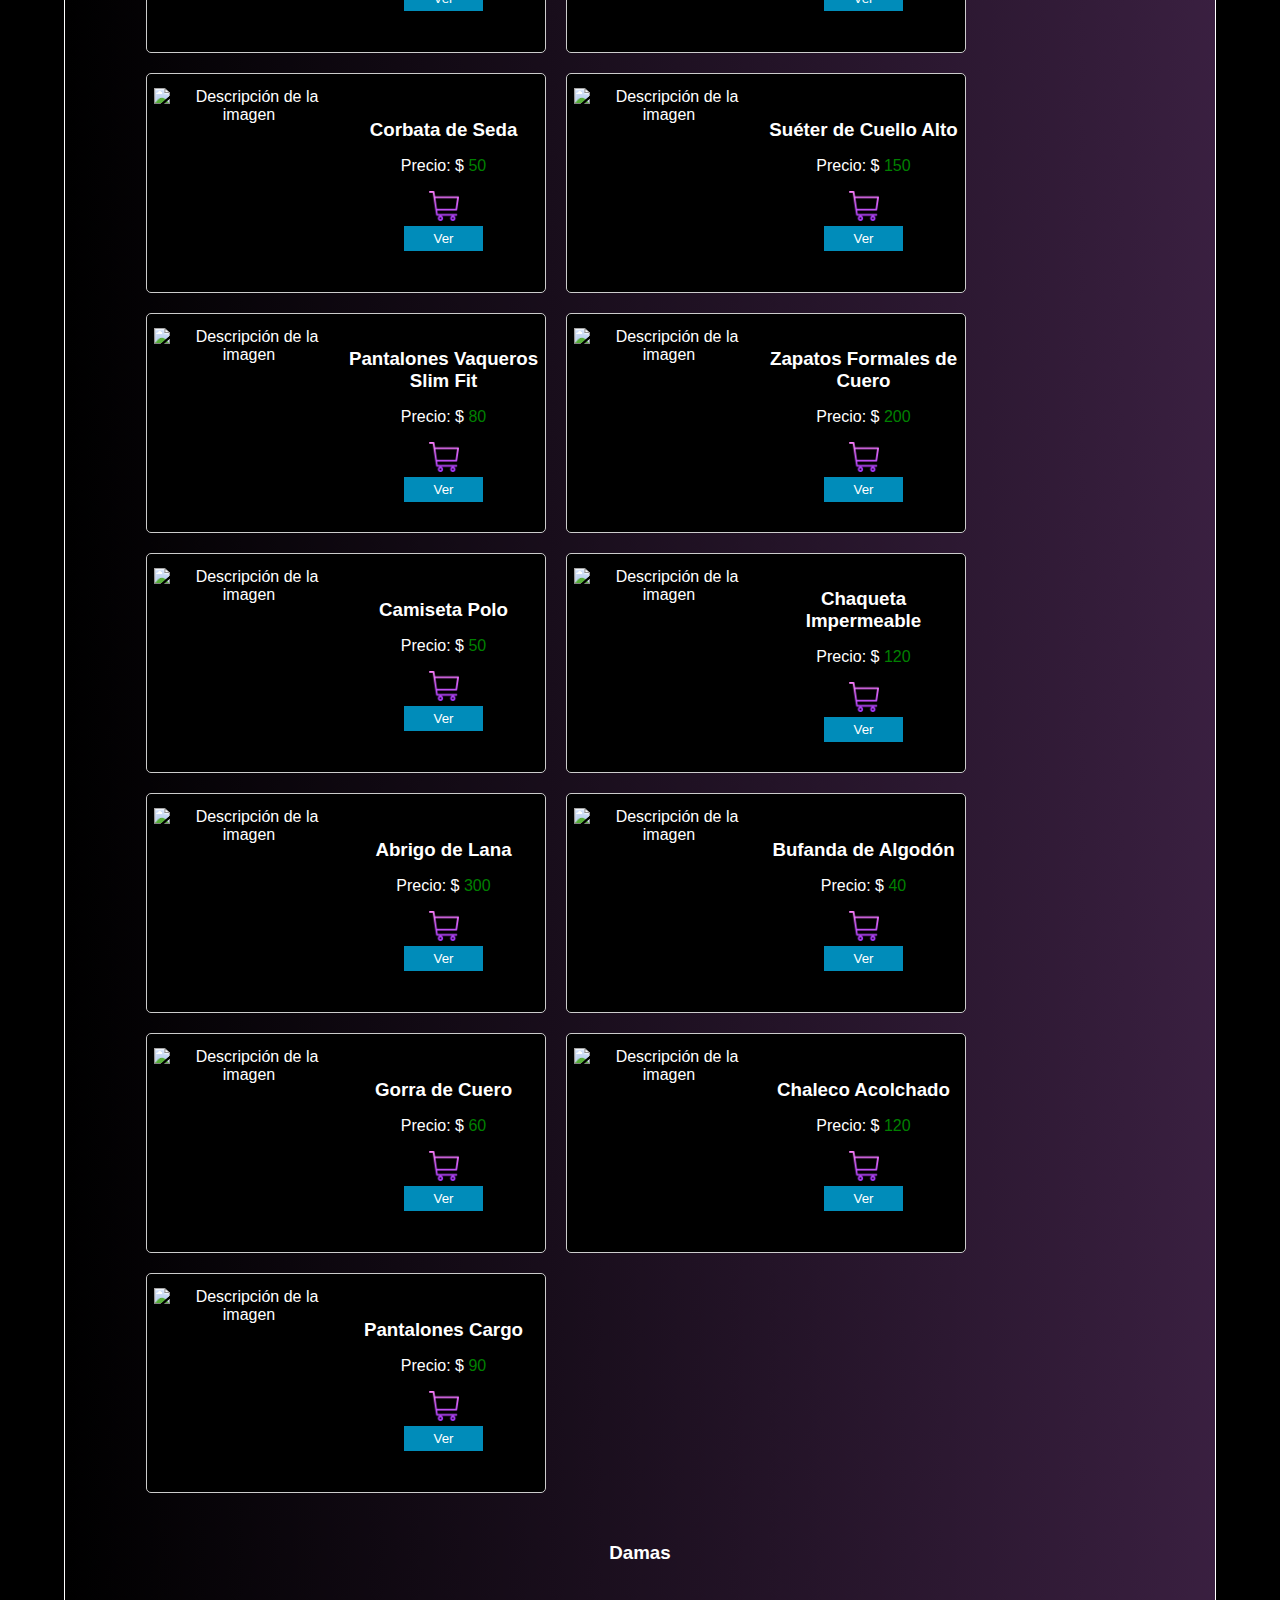
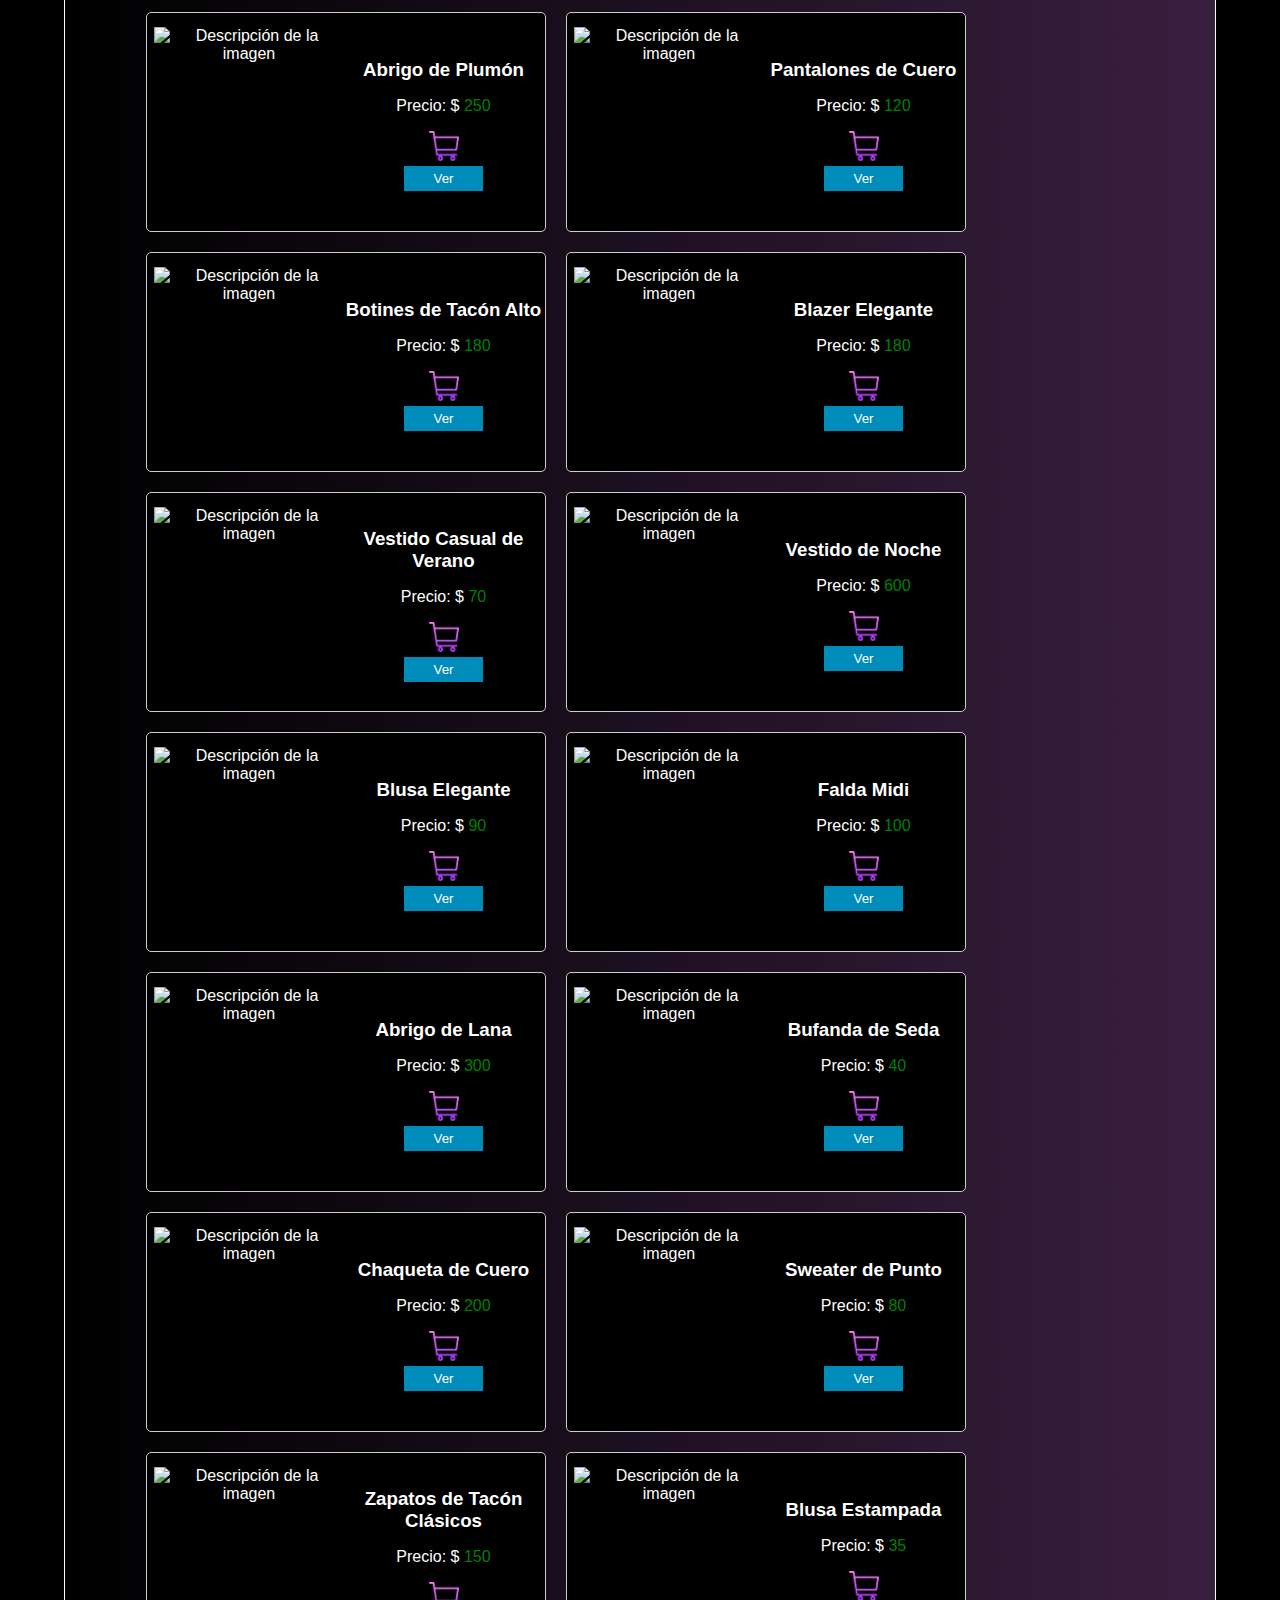
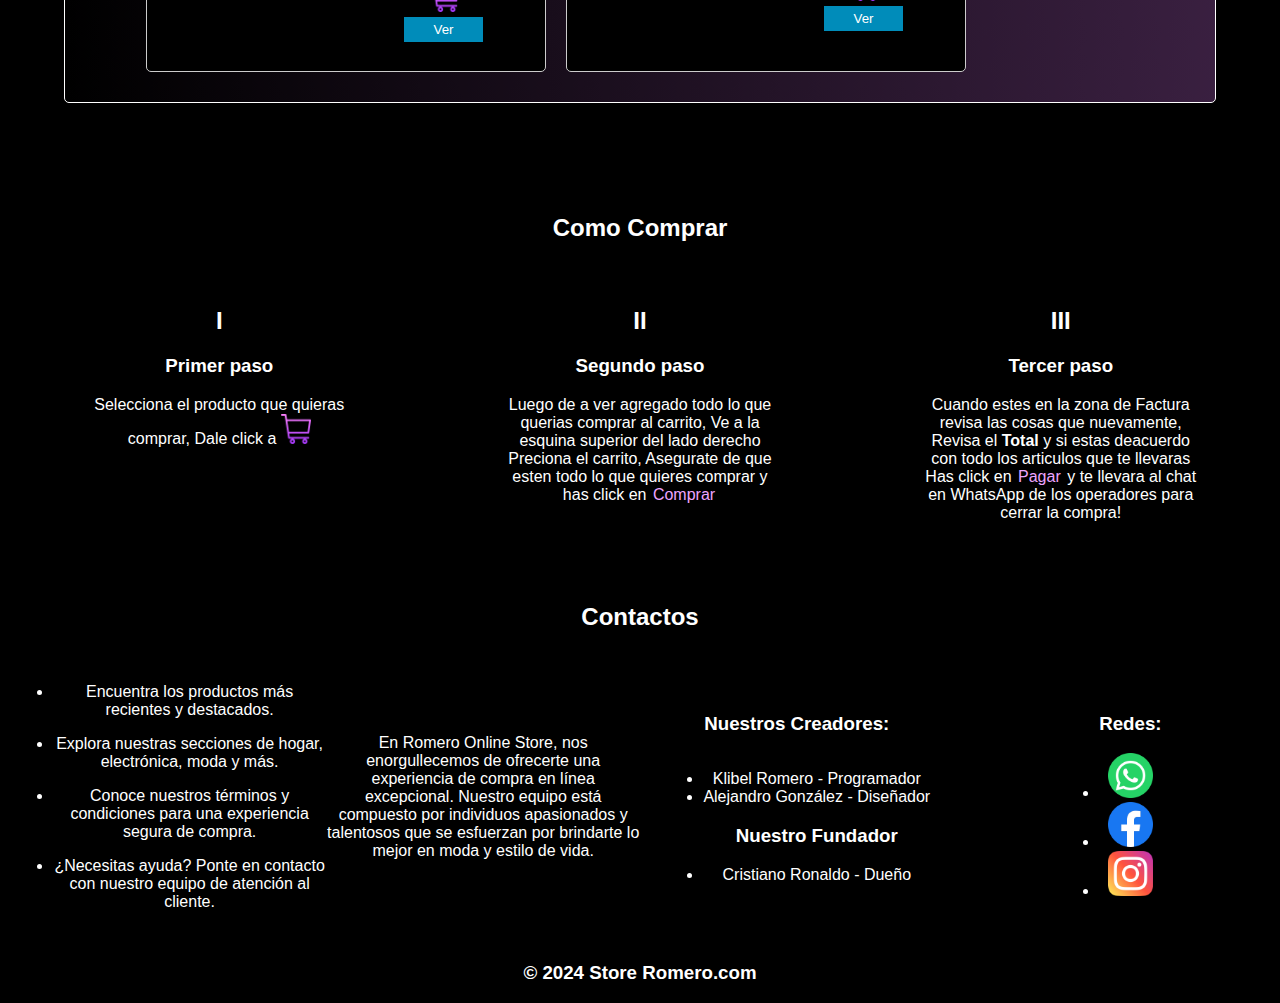
==== commit eb12255b: "pagin store romero" ====
--- a/index.HTML
+++ b/index.HTML
@@ -141,7 +141,7 @@
               <div class="paso-1">
                 <h2><b>I</b></h2>
                 <h3>Primer paso</h3>
-                <p>Selecciona el producto que quieras comprar, Dale click a <span>Agregar a Carrito</span></p>
+                <p>Selecciona el producto que quieras comprar, Dale click a <img src="img/carrito de compras.png"></p>
               </div>
               <div class="paso-2">
                 <h2><b>II</b></h2>
--- a/css/Store.CSS
+++ b/css/Store.CSS
@@ -211,9 +211,9 @@
     margin: 10px;
 }
 
-.card img {    
+#imgCard {    
     width: 190px;
-    height: 160px;
+    height: 190px;
     margin-left: 5px;
     object-fit: cover;
 }
@@ -238,6 +238,12 @@
 .agregar {
     width: 30px !important;
     height: 30px !important;
+    transition: all .4s;
+}
+
+.agregar:hover{
+    width: 31px !important;
+    height: 31px !important;
 }
   
 .ver {
@@ -312,7 +318,7 @@
     top: 59px;
     right: 0;
     width: 100vw;
-    max-height: 800px;
+    max-height: 380px;
     overflow-y: auto;
     background-color: rgb(0, 0, 0);
     border: 1px 0px 0px 1px solid white;
@@ -428,6 +434,11 @@
     height: 80%;
     z-index: 1; 
 }
+
+.paso-1 img {
+    height: 30px;
+    width: 30px;
+}
   
 #como-comprar h2,
 #como-comprar h3,
@@ -438,6 +449,8 @@
   
 #como-comprar span {
     color: rgb(237, 165, 255);
+    background-color: rgba(0, 0, 0, 0.438);
+    padding: 2px;
 }
   
 
